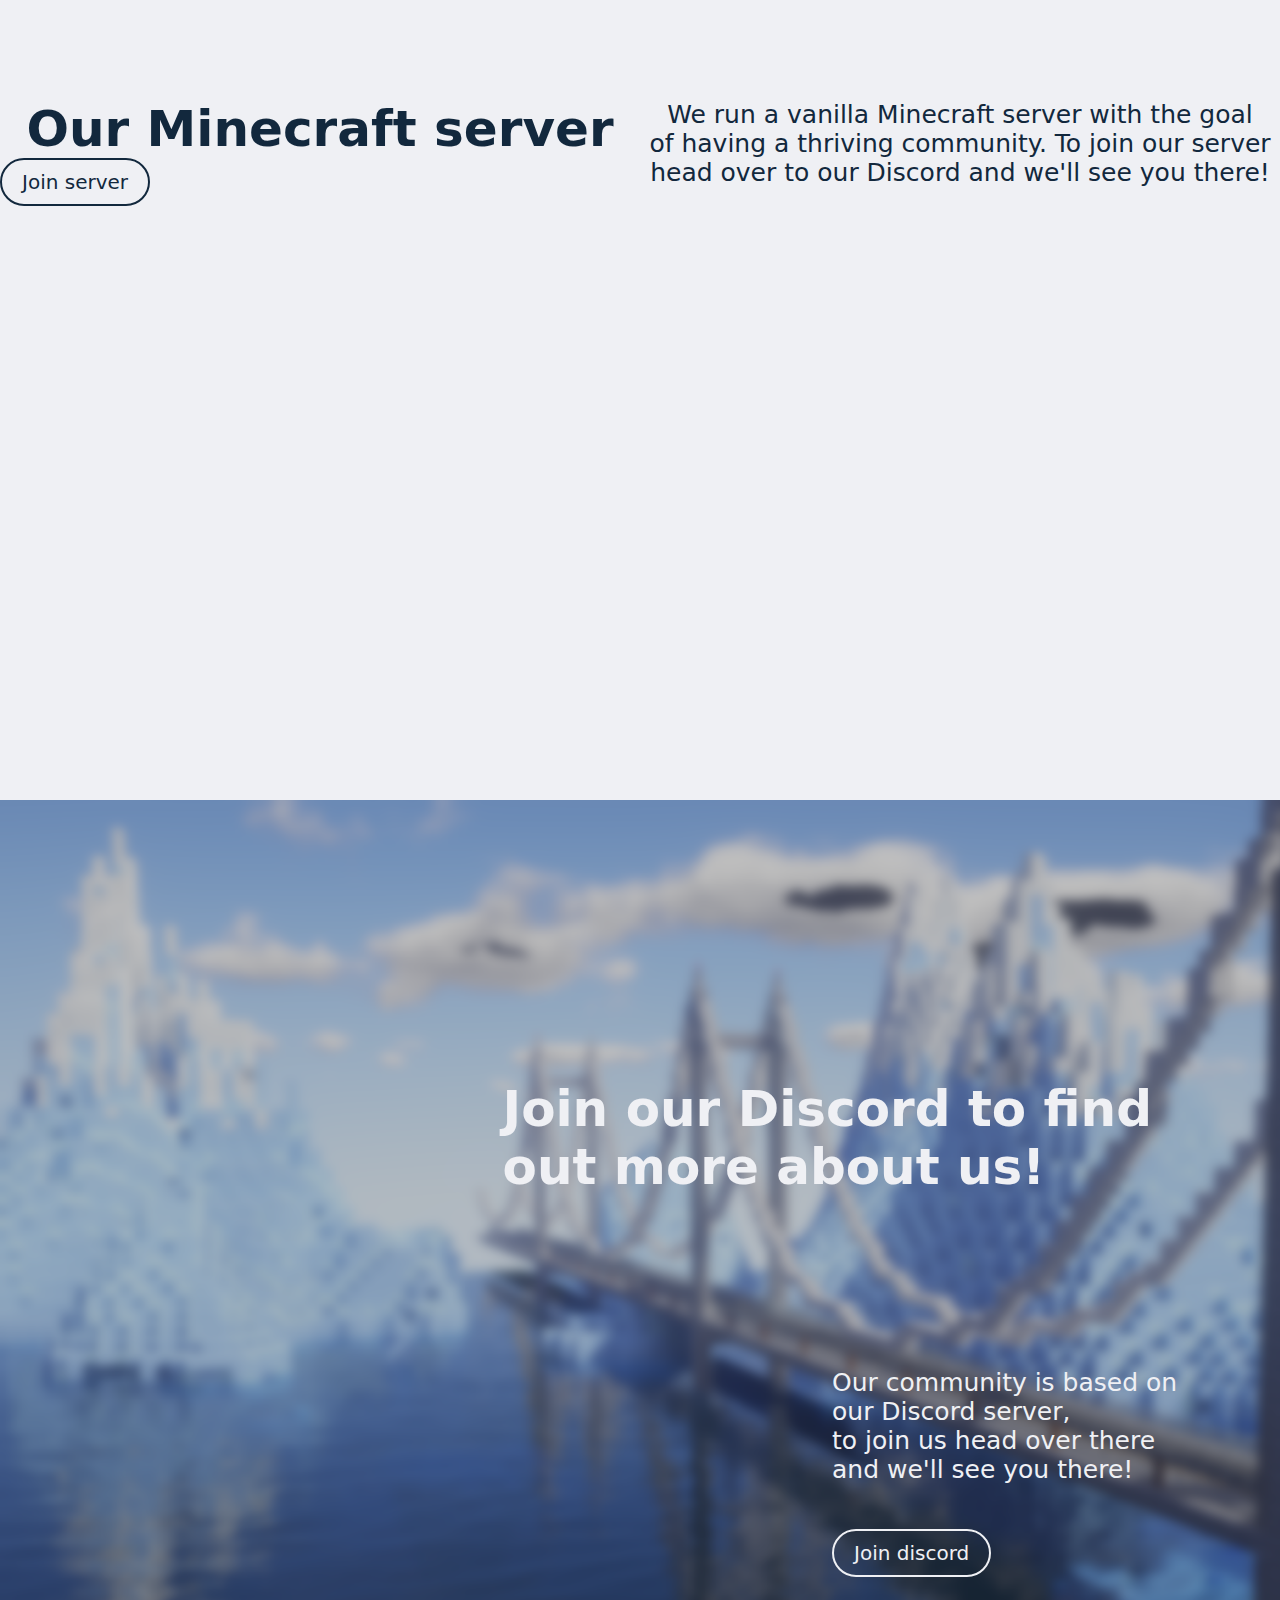
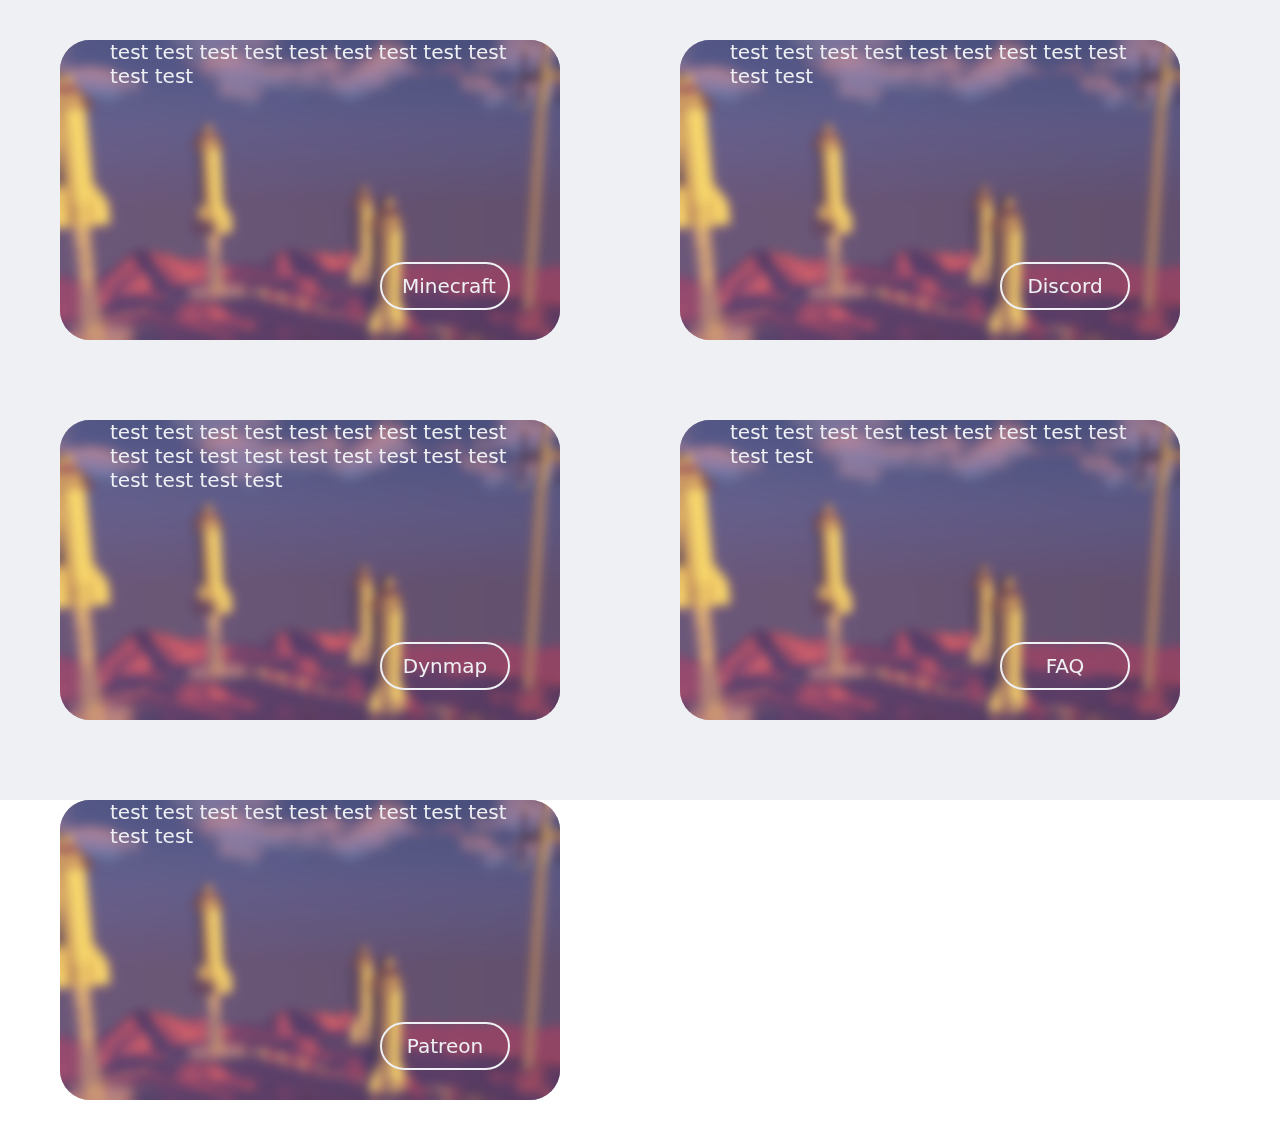
==== index.html @ 89c425b8 "discord widget" ====
<!DOCTYPE html>
<html lang="en">
    <head>
        <link rel="stylesheet" href="style.css">
        <meta charset="UTF-8">
        <meta http-equiv="X-UA-Compatible" content="IE=edge">
        <meta name="viewport" content="width=device-width, initial-scale=1.0">

        <script
        src="https://code.jquery.com/jquery-3.3.1.js"
        integrity="sha256-2Kok7MbOyxpgUVvAk/HJ2jigOSYS2auK4Pfzbm7uH60="
        crossorigin="anonymous">
        </script>
        <script> 
        $(function(){
        $("#header").load("header.html"); 
        $("#footer").load("footer.html");
        });
        </script> 
    </head>

    <body>

        <header id="header"></header>

        <div class="content-box1">
            <div class="content-box1-child">
                <div class="content-box1-title">
                    Our Minecraft server
                </div>
                <a class="green-join-button" href=""> Join server</a>
            </div>
            <div class="content-box1-child">
                <div class="content-box1-text">
                    We run a vanilla Minecraft server with the goal<br>of having a thriving community. To join our server<br>head over to our Discord and we'll see you there!
                </div>
            </div>

            <!-- Image slideshow -->
            <div class="container-slideshow">

            </div>

        </div>
        
        <div class="content-box2">
            <iframe src="https://discord.com/widget?id=439860439283662848&theme=dark" width="350" height="500" allowtransparency="true" frameborder="0" sandbox="allow-popups allow-popups-to-escape-sandbox allow-same-origin allow-scripts"></iframe>
            <div class="content-box2-title">
                Join our Discord to find<br>
                out more about us!
            </div>
            <div class="content-box2-text">
                Our community is based on our Discord server,<br>
                to join us head over there and we'll see you there!
            </div>
            <div class="content-box2-discord">   
                <a href="https://discord.gg/ufnBxBS"> Join discord</a> 
            </div>
        </div>

        <div class="content-box3">
            <div class="link-box">
                <div class="link-box-blur">
                    <p>
                        test test test test test test test test test test test
                    </p>
                    <a href="">Minecraft</a>
                </div>
            </div>
            <div class="link-box">
                <div class="link-box-blur">
                    <p>
                        test test test test test test test test test test test
                    </p>
                    <a href="">Discord</a>
                </div>
            </div>
            <div class="link-box">
                <div class="link-box-blur">
                    <p>
                        test test test test test test test test test test test test test test test test test test test test test test
                    </p>
                    <a href="">Dynmap</a>
                </div>
            </div>
            <div class="link-box">
                <div class="link-box-blur">
                    <p>
                        test test test test test test test test test test test
                    </p>
                    <a href="">FAQ</a>
                </div>
            </div>
            <div class="link-box">
                <div class="link-box-blur">
                    <p>
                        test test test test test test test test test test test
                    </p>
                    <a href="">Patreon</a>
                </div>
            </div>
        </div>

        <footer id="footer">
        </footer>
    </body>
</html>
---- style.css ----
*{
    padding: 0px;
    margin: 0px;
    box-sizing: border-box;
    text-overflow: clip;
}

body {
  background-image: url('images/header_background.png');
  background-position: static;
  background-attachment: fixed;
  background-size: cover;
  margin: 0;
  padding: 0;
  font-family: Segoe UI,Frutiger,Frutiger Linotype,Dejavu Sans,Helvetica Neue,Arial,sans-serif; 
}

.footer{
    width: 100%;
    height: 200px;
    background-color: rgb(18,40,61);
    position: relative;
    float: left;
    margin-bottom: 0px;
}

#borderLeft {
    border-left: 1px solid rgb(239,240,244);
    position: absolute;
    top: 20%;
    bottom: 20%;
    opacity: 50%;
}

.footer-left{
    width: calc(100% / 3);
    float: left;
    height: 100%;
    text-align: center;
}

.credits-1{
    font-size: 25px;
    font-weight: 200;
    line-height: 200px;
    color: rgb(13,126,132);
}

.credits-2{
    font-size: 25px;
    font-weight: 500;
    line-height: 200px;
    color: rgb(239,240,244);
}

.footer-center{
    width: calc(100% / 3);
    float: left;
    height: 80%;
    text-align: center;
    font-size: 40px;
    font-weight: 200;
    color: rgb(13,126,132);
    line-height: 200px;
}

.footer-right{
    width: calc(100% / 3);
    float: left;
    height: 100%;
}

.footer-right p{
    font-size: 30px;
    font-weight: 200;
    color: rgb(13,126,132);
    margin-top: 12%;
    padding-left: 7px;
    line-height: 10px;
    text-align: center;
}

.footer-right-logos-wrapper{
    width: 140px;
    position: relative;
    margin-left: auto;
    margin-right: auto;
    margin-top: 20px;
}

.footer-right a{
    color: rgb(239,240,244);
    font-size: 45px;
    padding: 0px 7px;
}

a:link{
    text-decoration: none;
}

.header-wrapper{
    width: 630px;
    position: fixed;
    left: 50%;
    transform: translate(-50%, 0);
    top: 300px;
    z-index: -1;
}

.header-content-left{
    float: left;
    padding-left: 0%;
    font-size: 98px;
    font-weight:900;
    color: rgb(239,240,244);
}

.vertical-line{
    width: 3px;
    background-color: rgb(239,240,244);
    float: right;
    height: 120px;
    margin-top: 10px;
    margin-left: 10px;
}

.header-content-center{
    float: left;
    margin-top: 24px;
    padding-left: 20px;
    font-size: 35px;
    font-weight:700;
    color: rgb(239,240,244);
}

.header-content-center-secondtext{
    font-size: 25px;
    font-weight:200;
    color: rgb(239,240,244);
}

.header-content-right{
    float: left;
    margin-left: 20px;
    font-size: 20px;
    font-weight:200;
    color: rgb(239,240,244);
    margin-top: 20px;
    border: 2px;
    border-style: solid;
    border-radius: 30px;
    padding-left: 20px;
    padding-right: 20px;
    padding-top: 10px;
    padding-bottom: 10px;
    margin-top: 45px;
    transition: background-color .2s;
}

.header-content-right:hover{
    background-color: rgb(239,240,244);
}

.header-content-right a{
    color: rgb(239,240,244);
}

.menu{
    width: 100%;
    background-color: rgb(255,174,134);
    height: 65px;
    margin-top: 700px;
}

.menu a{
    float: left;
    font-size: 27px;
    font-weight:200;
    color: rgb(239,240,244);
    text-align: center;
    width: calc(100% / 6);
    height: 100%;
    line-height: 65px;
    transition: background-color .2s;
}

.menu a:hover{
    color:rgb(18,40,61);
    background-color:  rgb(239,240,244);
}

.content-box1{
    width: 100%;
    background-color: rgb(239,240,244);
    height: 800px;
    position: static;
    z-index: 1;
}

.content-box1-child{
    float: left;
    width: 50%;
    padding-top: 100px;
}

.content-box1-title{
    font-size: 50px;
    font-weight:700;
    color: rgb(18,40,61);
    text-align: center;
}

.content-box1-text{
    font-size: 25px;
    font-weight:300;
    color: rgb(18,40,61);
    text-align: center;
}

.content-box2{
    width: 100%;
    height: 800px;
    background-image: url('images/content_background1.png');
    position: relative;
    background-size: cover;
}

.content-box2-title{
    font-size: 50px;
    font-weight:700;
    color: rgb(239,240,244);
    right: 10%;
    top: 10%;
    padding-top: 200px;
    float: left;
    position: absolute;
}

.content-box2-text{
    font-size: 25px;
    font-weight:400;
    color: rgb(239,240,244);
    margin-left: 65%;
    padding-right: 100px;
    padding-top: 50px;
}

.content-box2-discord{
    float: left;
    margin-left: 65%;
    font-size: 20px;
    font-weight:200;
    color: rgb(239,240,244);
    margin-top: 20px;
    border: 2px;
    border-style: solid;
    border-radius: 30px;
    padding-left: 20px;
    padding-right: 20px;
    padding-top: 10px;
    padding-bottom: 10px;
    margin-top: 45px;
    transition: background-color .2s;
}

.content-box2-discord:hover{
    background-color: rgb(239,240,244);
}

.content-box2-discord a{
    color: rgb(239,240,244);
}

.content-box3{
    width: 100%;
    background-color: rgb(239,240,244);
    height: 800px;
    position: relative;
    z-index: 1;
}

.content-box2-discord a{
    color: rgb(239,240,244);
}

.faq-title{
    color: rgb(13,126,132);
    width: 100%;
    height: auto;
    text-align: center;
    font-size: 35px;
    font-weight: 200;
    padding-top: 50px;
    padding-bottom: 50px;
}

.faq-content-box{
    width: 50%;
    float: left;
    background-color: rgb(239,240,244);
    height: 900px;
    position: static;
}

.faq{
    width: 50%;
    margin-left: auto;
    margin-right: auto;
    color: rgb(18,40,61);
    border-bottom: 2px solid rgb(18,40,61);
    cursor: pointer;
}

.question{
    display: flex;
    justify-content: space-between;
    align-items: center;
    margin-bottom: 35px;
    margin-top: 10px;
}

.question h3{
    font-size: 21px;
}

.answer{
    max-height: 0;
    overflow: hidden;
    transition: max-height 0.3s;
}
.answer p{
    padding-bottom: 10px;
    font-size: 20px;
    line-height: 1.6rem;
    font-weight: 300;
}

.faq.active .answer{
    max-height: 300px;
}

.faq-background{
    background-image: url('images/dragon_background.png');
    background-size: cover;
    position: static;
    width: 50%;
    float: left;
    height: 900px;
}

.download-content-box{
    width: calc(100% / 3);
    height: 800px;
    background-color: rgb(239,240,244);
    text-align: center;
    float: left;
    transition: background-color .2s;
}

.download-content-box:hover{
    background-color: white;
}

.download-content-box a{
    border: 2px solid rgb(13,126,132);
    color: rgb(13,126,132);
    margin: auto;
    position: relative;
    top: 30%;
    background-color: transparent;
    font-size: 20px;
    padding-top: 10px;
    padding-bottom: 10px;
    padding-left: 20px;
    padding-right: 20px;
    border-radius: 25px;
}

.download-content-box a:hover{
    color: rgb(18,40,61);
    border: 2px solid rgb(18,40,61);
}

.download-content-box p{
    text-align: center;
    top: 40%;
    margin: auto;
    position: relative;
    color: rgb(18,40,61);
    font-size: 20px;
    font-weight: 300;
    width: 50%;
}

.staff-background{
    width: 100%;
    background-color: rgb(239,240,244);
    height: 1300px;
    position: relative;
}

.staff-content-box{
    width: 100%;
    height: 80%;
    margin: 0 auto;
}

#staff-content-box{
    width: 100%;
    height: 80%;
    margin: 0 auto;
}

.staff-profile{
    width: 300px;
    height: 400px;
    background-color: white;
    margin: 55px 75px;
    margin: 55px 4.4%;
    opacity: 70%;
    float: left;
    transition: opacity 0.3s;
}

.staff-profile:hover{
    opacity: 100%;
}

.staff-profile h1{
    color: rgb(13,126,132);
    text-align: center;
    font-size: 28px;
    font-weight: 200;
}

.staff-profile p{
    color: rgb(18,40,61);
    font-size: 15px;
    font-weight: 200;
    text-align: center;
    margin-left: 25px;
    margin-right: 25px;
}

.staff-profile img{
    width: 150px;
    height: 150px;
    margin: auto;
    display: block;
    margin-top: 40px;
    border-radius: 50%;
}

.minecraft-content-left{
    width: 65%;
    height: 700px;
    background-color: rgb(239,240,244);
    position: relative;
    float: left;
    margin: 0px;
}

.minecraft-content-left h1{
    font-size: 90px;
    font-weight: 800;
    color: rgb(18,40,61);
    margin-left: 20px;
    margin-right: 30%;
    margin-top: 170px;
    line-height: 6rem;
    max-height: 100%;
}

.minecraft-content-left p{
    font-weight: 300;
    font-size: 30px;
    color: rgb(13,126,132);
    margin-left: 20px;
    margin-right: 30%;
}

.minecraft-content-right{
    width: 35%;
    height: 700px;
    background-color: white;
    position: relative;
    float: left;
}

.minecraft-content-right a{
    color: rgb(13,126,132);
    border: 2px solid rgb(13,126,132);
    text-align: center;
    font-size: 20px;
    font-weight: 300;
    padding: 10px 20px;
    border-radius: 25px;
    float: left;
    margin-left: 20px;
    margin-top: 60px;
    cursor: pointer;
}

.minecraft-content-right-buttom-wrapper{
    width: 60%;
    position: absolute;
    left: 50%;
    transform: translate(-50%, 0);
}

.minecraft-content-right a:hover{
    color: rgb(18,40,61);
    border: 2px solid rgb(18,40,61);
}

.minecraft-content-right p{
    width: 60%;
    margin: 0px auto;
    margin-top: 100px;
    color: rgb(18,40,61);
    font-size: 20px;
    line-height: 1.6rem;
    font-weight: 300;
    padding-bottom: 20px;
    border-bottom: 2px solid rgb(18,40,61);
}

.minecraft-content-bottom{
    width: 100%;
    height: 550px;
    background-image: url('images/mountain2_background.png');
    background-size: cover;
    float: left;
    position: relative;
}

.minecraft-content-bottom p{
    color: rgb(239,240,244);
    font-weight: 800;
    font-size: 60px;
}

.container-slideshow{
    width: 100%;
    height: 76%;
    background: transparent;
    float: left;
}

.patreon-content-box{
    width: 100%;
    height: 450px;
    background-color: rgb(239,240,244);
    float: left;
}

.patreon-content-box-child{
    width: 50%;
    height: 100%;
    float: left;
}

.patreon-content-box h1{
    font-size: 80px;
    margin-top: 13%;
    margin-left: 5%;
}

.patreon-content-box p{
    font-size: 27px;
    font-weight: 200;
    color: rgb(18,40,61);
    width: 50%;
    margin: auto;
    margin-top: 5%;
}

.patreon1{
    color: rgb(18,40,61);
    font-weight: 200;
}

.patreon2{
    color: rgb(13,126,132);
    font-weight: 700;
}

.patreon-image{
    background-size: cover;
    width: 100%;
    height: 700px;
    float: left;
    background-image: url('images/mountain_background.png');
    position: relative;
}

.patreon-content-box a{
    border: 2px solid rgb(13,126,132);
    color: rgb(13,126,132);
    background-color: transparent;
    font-size: 20px;
    padding-top: 10px;
    padding-bottom: 10px;
    padding-left: 20px;
    padding-right: 20px;
    border-radius: 25px;
    float: left;
    margin-left: 45%;
}

.patreon-content-box a:hover{
    color: rgb(18,40,61);
    border: 2px solid rgb(18,40,61);
}

#patrons{
    width: 100%;
    height: 100%;
    position: relative;
}

.patron-profile{
    background-color: rgb(239,240,244, 0.8);
    width: 150px;
    height: 180px;
    margin: 50px 50px;
    border-radius: 20%;
    float: left;
    transition: background-color 0.2s;
}

.patron-profile:hover{
    background-color: rgb(239,240,244);
}

.patron-profile h1{
    font-size: 20px;
    text-align: center;
    color: rgb(13,126,132);
    font-weight: 700;
}

.patron-profile p{
    font-size: 15px;
    text-align: center;
    color: rgb(18,40,61);
    font-weight: 400;
}

.patron-profile img{
    width: 50px;
    height: 50px;
    margin: auto;
    display: block;
    border-radius: 50%;
    margin-top: 15%;
}

.green-join-button{
    border: 2px solid rgb(18,40,61);
    color: rgb(18,40,61);
    background-color: transparent;
    font-size: 20px;
    padding-top: 10px;
    padding-bottom: 10px;
    padding-left: 20px;
    padding-right: 20px;
    border-radius: 25px;
    float: left;
}


.dynmap-container{
    position: fixed;
    width: 100%;
    height: 100%;
    z-index: 2;
    display: none;
}

.dynmap-background{
    background: rgb(0,0,0, 0.7);
    width: 100%;
    height: 100%;
    position: absolute;
}

.dynmap{
    position: relative;
    width: 60%;
    height: 80%;
    margin-top: 6%;
    left: 50%;
    transform: translate(-50%, 0);
    animation-name: animatetop;
    animation-duration: 0.35s
}

.dynmap iframe{
    z-index: 4;
    position: relative;
}

.dynmap-close{
    color: #aaa;
    float: right;
    font-size: 50px;
    font-weight: bold;
    margin-right: 17%;
    margin-top: 2%;
}

.dynmap-close:hover,
.dynmap-close:focus {
  color: black;
  text-decoration: none;
  cursor: pointer;
}

.link-box{
    width: 500px;
    height: 300px;
    background: white;
    margin: 40px 60px;
    float: left;
    position: relative;
    border-radius: 30px;
    opacity: 95%;
    transition: opacity 0.3s;
    transition: filter 0.3;
    background-image: url(images/mars_background.png);
    background-size: cover;
}

.link-box-blur{
    width: 100%;
    height: 100%;
    border-radius: 30px;
    backdrop-filter: blur(5px);
    transition: backdrop-filter 0.3s;
}

.link-box-blur:hover{
    backdrop-filter: blur(0px);
}

.link-box:hover{
    opacity: 100%;
    filter: blur(0px);
}

.link-box a{
    border: 2px solid rgb(239,240,244);
    color: rgb(239,240,244);
    background-color: transparent;
    font-size: 20px;
    padding-top: 10px;
    padding-bottom: 10px;
    padding-left: 20px;
    padding-right: 20px;
    border-radius: 25px;
    bottom: 10%;
    right: 10%;
    position: absolute;
    width: 130px;
    text-align: center;
    transition: background-color 0.3s;
}

.link-box a:hover{
    background-color: rgb(239,240,244);
}

.link-box p{
    color: rgb(239,240,244);
    font-size: 20px;
    font-weight: 200;
    position: absolute;
    left: 10%;
    right: 10%;
}

@keyframes animatetop {
    from {top: -300px; opacity: 1;}
    to {top: 0; opacity: 1;}
  }
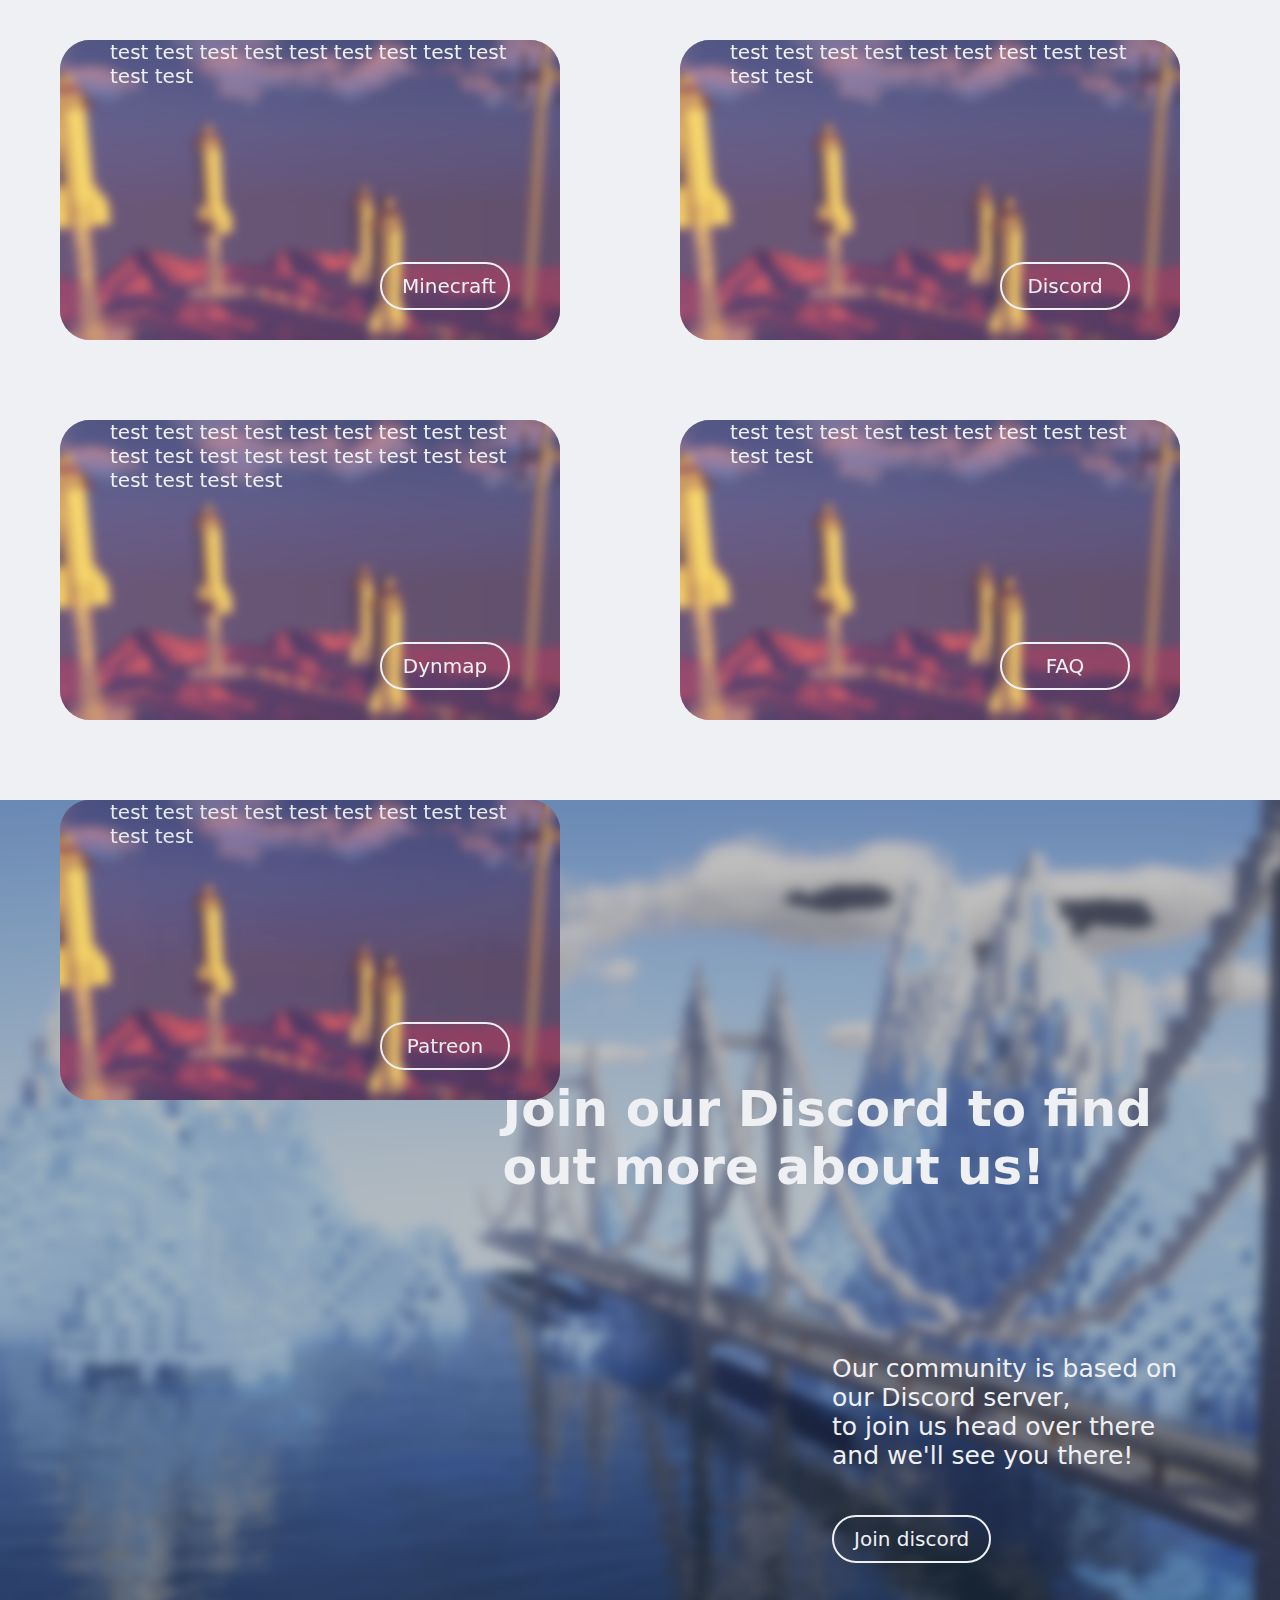
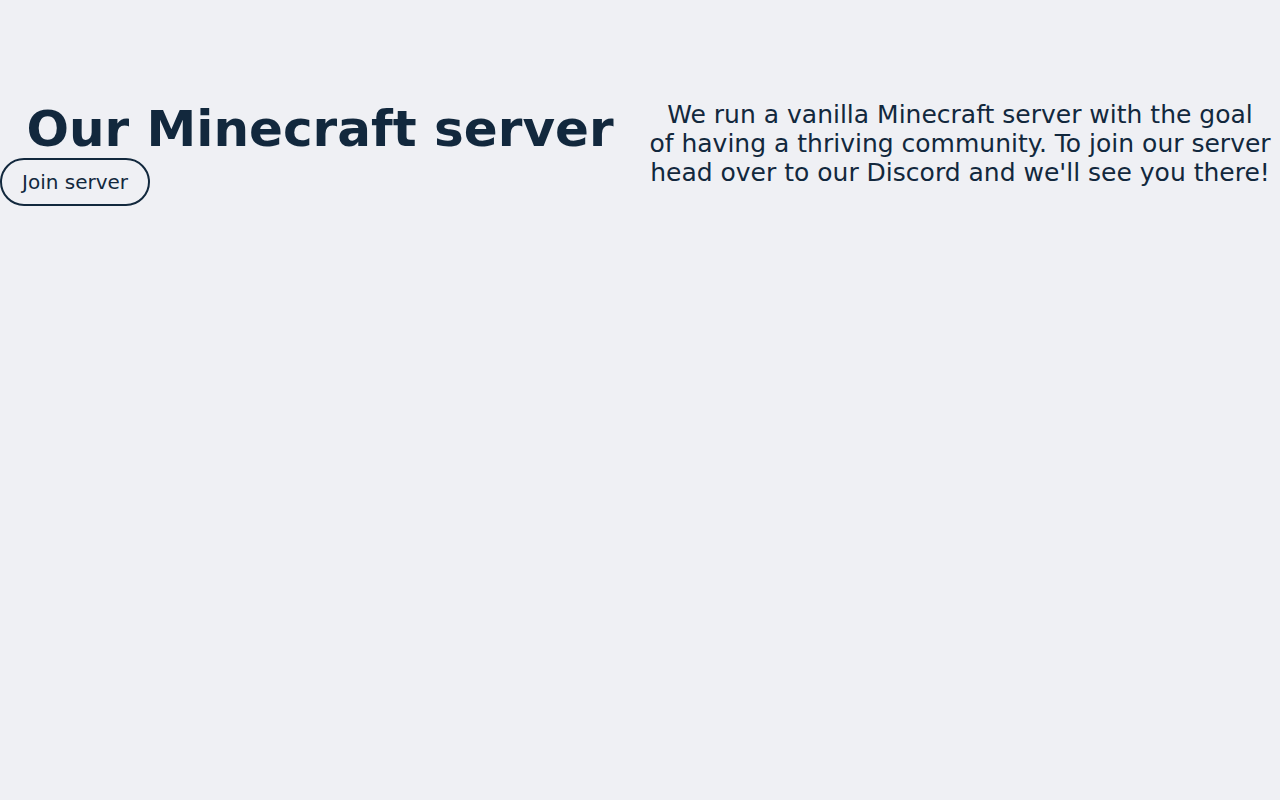
==== commit 09861720: "autoscroll" ====
--- a/index.html
+++ b/index.html
@@ -22,42 +22,6 @@
     <body>
 
         <header id="header"></header>
-
-        <div class="content-box1">
-            <div class="content-box1-child">
-                <div class="content-box1-title">
-                    Our Minecraft server
-                </div>
-                <a class="green-join-button" href=""> Join server</a>
-            </div>
-            <div class="content-box1-child">
-                <div class="content-box1-text">
-                    We run a vanilla Minecraft server with the goal<br>of having a thriving community. To join our server<br>head over to our Discord and we'll see you there!
-                </div>
-            </div>
-
-            <!-- Image slideshow -->
-            <div class="container-slideshow">
-
-            </div>
-
-        </div>
-        
-        <div class="content-box2">
-            <iframe src="https://discord.com/widget?id=439860439283662848&theme=dark" width="350" height="500" allowtransparency="true" frameborder="0" sandbox="allow-popups allow-popups-to-escape-sandbox allow-same-origin allow-scripts"></iframe>
-            <div class="content-box2-title">
-                Join our Discord to find<br>
-                out more about us!
-            </div>
-            <div class="content-box2-text">
-                Our community is based on our Discord server,<br>
-                to join us head over there and we'll see you there!
-            </div>
-            <div class="content-box2-discord">   
-                <a href="https://discord.gg/ufnBxBS"> Join discord</a> 
-            </div>
-        </div>
-
         <div class="content-box3">
             <div class="link-box">
                 <div class="link-box-blur">
@@ -100,8 +64,40 @@
                 </div>
             </div>
         </div>
+        
+        
+        <div class="content-box2">
+            <iframe src="https://discord.com/widget?id=439860439283662848&theme=dark" width="350" height="500" allowtransparency="true" frameborder="0" sandbox="allow-popups allow-popups-to-escape-sandbox allow-same-origin allow-scripts"></iframe>
+            <div class="content-box2-title">
+                Join our Discord to find<br>
+                out more about us!
+            </div>
+            <div class="content-box2-text">
+                Our community is based on our Discord server,<br>
+                to join us head over there and we'll see you there!
+            </div>
+            <div class="content-box2-discord">   
+                <a href="https://discord.gg/ufnBxBS"> Join discord</a> 
+            </div>
+        </div>
+        <div class="content-box1">
+            <div class="content-box1-child">
+                <div class="content-box1-title">
+                    Our Minecraft server
+                </div>
+                <a class="green-join-button" href=""> Join server</a>
+            </div>
+            <div class="content-box1-child">
+                <div class="content-box1-text">
+                    We run a vanilla Minecraft server with the goal<br>of having a thriving community. To join our server<br>head over to our Discord and we'll see you there!
+                </div>
+            </div>
+
+        </div>
+        
 
         <footer id="footer">
         </footer>
     </body>
+    <script src="autoscroll.js"></script>
 </html>--- a/style.css
+++ b/style.css
@@ -3,6 +3,13 @@
     margin: 0px;
     box-sizing: border-box;
     text-overflow: clip;
+}
+
+:root {
+    --first: rgb(18,40,61);
+    --second: rgb(239,240,244);
+    --third: rgb(13,126,132);
+    --fourth: rgb(255,174,134);
 }
 
 body {
@@ -18,14 +25,14 @@
 .footer{
     width: 100%;
     height: 200px;
-    background-color: rgb(18,40,61);
+    background-color: var(--first);
     position: relative;
     float: left;
     margin-bottom: 0px;
 }
 
 #borderLeft {
-    border-left: 1px solid rgb(239,240,244);
+    border-left: 1px solid var(--second);
     position: absolute;
     top: 20%;
     bottom: 20%;
@@ -43,14 +50,14 @@
     font-size: 25px;
     font-weight: 200;
     line-height: 200px;
-    color: rgb(13,126,132);
+    color: var(--third);
 }
 
 .credits-2{
     font-size: 25px;
     font-weight: 500;
     line-height: 200px;
-    color: rgb(239,240,244);
+    color: var(--second);
 }
 
 .footer-center{
@@ -60,7 +67,7 @@
     text-align: center;
     font-size: 40px;
     font-weight: 200;
-    color: rgb(13,126,132);
+    color: var(--third);
     line-height: 200px;
 }
 
@@ -73,7 +80,7 @@
 .footer-right p{
     font-size: 30px;
     font-weight: 200;
-    color: rgb(13,126,132);
+    color: var(--third);
     margin-top: 12%;
     padding-left: 7px;
     line-height: 10px;
@@ -89,7 +96,7 @@
 }
 
 .footer-right a{
-    color: rgb(239,240,244);
+    color: var(--second);
     font-size: 45px;
     padding: 0px 7px;
 }
@@ -112,12 +119,12 @@
     padding-left: 0%;
     font-size: 98px;
     font-weight:900;
-    color: rgb(239,240,244);
+    color: var(--second);
 }
 
 .vertical-line{
     width: 3px;
-    background-color: rgb(239,240,244);
+    background-color: var(--second);
     float: right;
     height: 120px;
     margin-top: 10px;
@@ -130,13 +137,13 @@
     padding-left: 20px;
     font-size: 35px;
     font-weight:700;
-    color: rgb(239,240,244);
+    color: var(--second);
 }
 
 .header-content-center-secondtext{
     font-size: 25px;
     font-weight:200;
-    color: rgb(239,240,244);
+    color: var(--second);
 }
 
 .header-content-right{
@@ -144,7 +151,7 @@
     margin-left: 20px;
     font-size: 20px;
     font-weight:200;
-    color: rgb(239,240,244);
+    color: var(--second);
     margin-top: 20px;
     border: 2px;
     border-style: solid;
@@ -158,16 +165,16 @@
 }
 
 .header-content-right:hover{
-    background-color: rgb(239,240,244);
+    background-color: var(--second);
 }
 
 .header-content-right a{
-    color: rgb(239,240,244);
+    color: var(--second);
 }
 
 .menu{
     width: 100%;
-    background-color: rgb(255,174,134);
+    background-color: var(--fourth);
     height: 65px;
     margin-top: 700px;
 }
@@ -176,7 +183,7 @@
     float: left;
     font-size: 27px;
     font-weight:200;
-    color: rgb(239,240,244);
+    color: var(--second);
     text-align: center;
     width: calc(100% / 6);
     height: 100%;
@@ -185,13 +192,13 @@
 }
 
 .menu a:hover{
-    color:rgb(18,40,61);
-    background-color:  rgb(239,240,244);
+    color: var(--first);
+    background-color:  var(--second);
 }
 
 .content-box1{
     width: 100%;
-    background-color: rgb(239,240,244);
+    background-color: var(--second);
     height: 800px;
     position: static;
     z-index: 1;
@@ -206,14 +213,14 @@
 .content-box1-title{
     font-size: 50px;
     font-weight:700;
-    color: rgb(18,40,61);
+    color: var(--first);
     text-align: center;
 }
 
 .content-box1-text{
     font-size: 25px;
     font-weight:300;
-    color: rgb(18,40,61);
+    color: var(--first);
     text-align: center;
 }
 
@@ -228,7 +235,7 @@
 .content-box2-title{
     font-size: 50px;
     font-weight:700;
-    color: rgb(239,240,244);
+    color: var(--second);
     right: 10%;
     top: 10%;
     padding-top: 200px;
@@ -239,7 +246,7 @@
 .content-box2-text{
     font-size: 25px;
     font-weight:400;
-    color: rgb(239,240,244);
+    color: var(--second);
     margin-left: 65%;
     padding-right: 100px;
     padding-top: 50px;
@@ -250,7 +257,7 @@
     margin-left: 65%;
     font-size: 20px;
     font-weight:200;
-    color: rgb(239,240,244);
+    color: var(--second);
     margin-top: 20px;
     border: 2px;
     border-style: solid;
@@ -264,27 +271,27 @@
 }
 
 .content-box2-discord:hover{
-    background-color: rgb(239,240,244);
+    background-color: var(--second);
 }
 
 .content-box2-discord a{
-    color: rgb(239,240,244);
+    color: var(--second);
 }
 
 .content-box3{
     width: 100%;
-    background-color: rgb(239,240,244);
+    background-color: var(--second);
     height: 800px;
     position: relative;
     z-index: 1;
 }
 
 .content-box2-discord a{
-    color: rgb(239,240,244);
+    color: var(--second);
 }
 
 .faq-title{
-    color: rgb(13,126,132);
+    color: var(--third);
     width: 100%;
     height: auto;
     text-align: center;
@@ -297,7 +304,7 @@
 .faq-content-box{
     width: 50%;
     float: left;
-    background-color: rgb(239,240,244);
+    background-color: var(--second);
     height: 900px;
     position: static;
 }
@@ -306,8 +313,8 @@
     width: 50%;
     margin-left: auto;
     margin-right: auto;
-    color: rgb(18,40,61);
-    border-bottom: 2px solid rgb(18,40,61);
+    color: var(--first);
+    border-bottom: 2px solid var(--first);
     cursor: pointer;
 }
 
@@ -351,7 +358,7 @@
 .download-content-box{
     width: calc(100% / 3);
     height: 800px;
-    background-color: rgb(239,240,244);
+    background-color: var(--second);
     text-align: center;
     float: left;
     transition: background-color .2s;
@@ -362,8 +369,8 @@
 }
 
 .download-content-box a{
-    border: 2px solid rgb(13,126,132);
-    color: rgb(13,126,132);
+    border: 2px solid var(--third);
+    color: var(--third);
     margin: auto;
     position: relative;
     top: 30%;
@@ -377,8 +384,8 @@
 }
 
 .download-content-box a:hover{
-    color: rgb(18,40,61);
-    border: 2px solid rgb(18,40,61);
+    color: var(--first);
+    border: 2px solid var(--first);
 }
 
 .download-content-box p{
@@ -386,7 +393,7 @@
     top: 40%;
     margin: auto;
     position: relative;
-    color: rgb(18,40,61);
+    color: var(--first);
     font-size: 20px;
     font-weight: 300;
     width: 50%;
@@ -394,7 +401,7 @@
 
 .staff-background{
     width: 100%;
-    background-color: rgb(239,240,244);
+    background-color: var(--second);
     height: 1300px;
     position: relative;
 }
@@ -427,14 +434,14 @@
 }
 
 .staff-profile h1{
-    color: rgb(13,126,132);
+    color: var(--third);
     text-align: center;
     font-size: 28px;
     font-weight: 200;
 }
 
 .staff-profile p{
-    color: rgb(18,40,61);
+    color: var(--first);
     font-size: 15px;
     font-weight: 200;
     text-align: center;
@@ -454,7 +461,7 @@
 .minecraft-content-left{
     width: 65%;
     height: 700px;
-    background-color: rgb(239,240,244);
+    background-color: var(--second);
     position: relative;
     float: left;
     margin: 0px;
@@ -463,7 +470,7 @@
 .minecraft-content-left h1{
     font-size: 90px;
     font-weight: 800;
-    color: rgb(18,40,61);
+    color: var(--first);
     margin-left: 20px;
     margin-right: 30%;
     margin-top: 170px;
@@ -474,7 +481,7 @@
 .minecraft-content-left p{
     font-weight: 300;
     font-size: 30px;
-    color: rgb(13,126,132);
+    color: var(--third);
     margin-left: 20px;
     margin-right: 30%;
 }
@@ -488,8 +495,8 @@
 }
 
 .minecraft-content-right a{
-    color: rgb(13,126,132);
-    border: 2px solid rgb(13,126,132);
+    color: var(--third);
+    border: 2px solid var(--third);
     text-align: center;
     font-size: 20px;
     font-weight: 300;
@@ -509,20 +516,20 @@
 }
 
 .minecraft-content-right a:hover{
-    color: rgb(18,40,61);
-    border: 2px solid rgb(18,40,61);
+    color: var(--first);
+    border: 2px solid var(--first);
 }
 
 .minecraft-content-right p{
     width: 60%;
     margin: 0px auto;
     margin-top: 100px;
-    color: rgb(18,40,61);
+    color: var(--first);
     font-size: 20px;
     line-height: 1.6rem;
     font-weight: 300;
     padding-bottom: 20px;
-    border-bottom: 2px solid rgb(18,40,61);
+    border-bottom: 2px solid var(--first);
 }
 
 .minecraft-content-bottom{
@@ -535,7 +542,7 @@
 }
 
 .minecraft-content-bottom p{
-    color: rgb(239,240,244);
+    color: var(--second);
     font-weight: 800;
     font-size: 60px;
 }
@@ -550,7 +557,7 @@
 .patreon-content-box{
     width: 100%;
     height: 450px;
-    background-color: rgb(239,240,244);
+    background-color: var(--second);
     float: left;
 }
 
@@ -569,19 +576,19 @@
 .patreon-content-box p{
     font-size: 27px;
     font-weight: 200;
-    color: rgb(18,40,61);
+    color: var(--first);
     width: 50%;
     margin: auto;
     margin-top: 5%;
 }
 
 .patreon1{
-    color: rgb(18,40,61);
+    color: var(--first);
     font-weight: 200;
 }
 
 .patreon2{
-    color: rgb(13,126,132);
+    color: var(--third);
     font-weight: 700;
 }
 
@@ -595,8 +602,8 @@
 }
 
 .patreon-content-box a{
-    border: 2px solid rgb(13,126,132);
-    color: rgb(13,126,132);
+    border: 2px solid var(--third);
+    color: var(--third);
     background-color: transparent;
     font-size: 20px;
     padding-top: 10px;
@@ -609,8 +616,8 @@
 }
 
 .patreon-content-box a:hover{
-    color: rgb(18,40,61);
-    border: 2px solid rgb(18,40,61);
+    color: var(--first);
+    border: 2px solid var(--first);
 }
 
 #patrons{
@@ -620,7 +627,7 @@
 }
 
 .patron-profile{
-    background-color: rgb(239,240,244, 0.8);
+    background-color: var(--second);
     width: 150px;
     height: 180px;
     margin: 50px 50px;
@@ -630,20 +637,20 @@
 }
 
 .patron-profile:hover{
-    background-color: rgb(239,240,244);
+    background-color: var(--second);
 }
 
 .patron-profile h1{
     font-size: 20px;
     text-align: center;
-    color: rgb(13,126,132);
+    color: var(--third);
     font-weight: 700;
 }
 
 .patron-profile p{
     font-size: 15px;
     text-align: center;
-    color: rgb(18,40,61);
+    color: var(--first);
     font-weight: 400;
 }
 
@@ -657,8 +664,8 @@
 }
 
 .green-join-button{
-    border: 2px solid rgb(18,40,61);
-    color: rgb(18,40,61);
+    border: 2px solid var(--first);
+    color: var(--first);
     background-color: transparent;
     font-size: 20px;
     padding-top: 10px;
@@ -750,8 +757,8 @@
 }
 
 .link-box a{
-    border: 2px solid rgb(239,240,244);
-    color: rgb(239,240,244);
+    border: 2px solid var(--second);
+    color: var(--second);
     background-color: transparent;
     font-size: 20px;
     padding-top: 10px;
@@ -768,11 +775,11 @@
 }
 
 .link-box a:hover{
-    background-color: rgb(239,240,244);
+    background-color: var(--second);
 }
 
 .link-box p{
-    color: rgb(239,240,244);
+    color: var(--second);
     font-size: 20px;
     font-weight: 200;
     position: absolute;
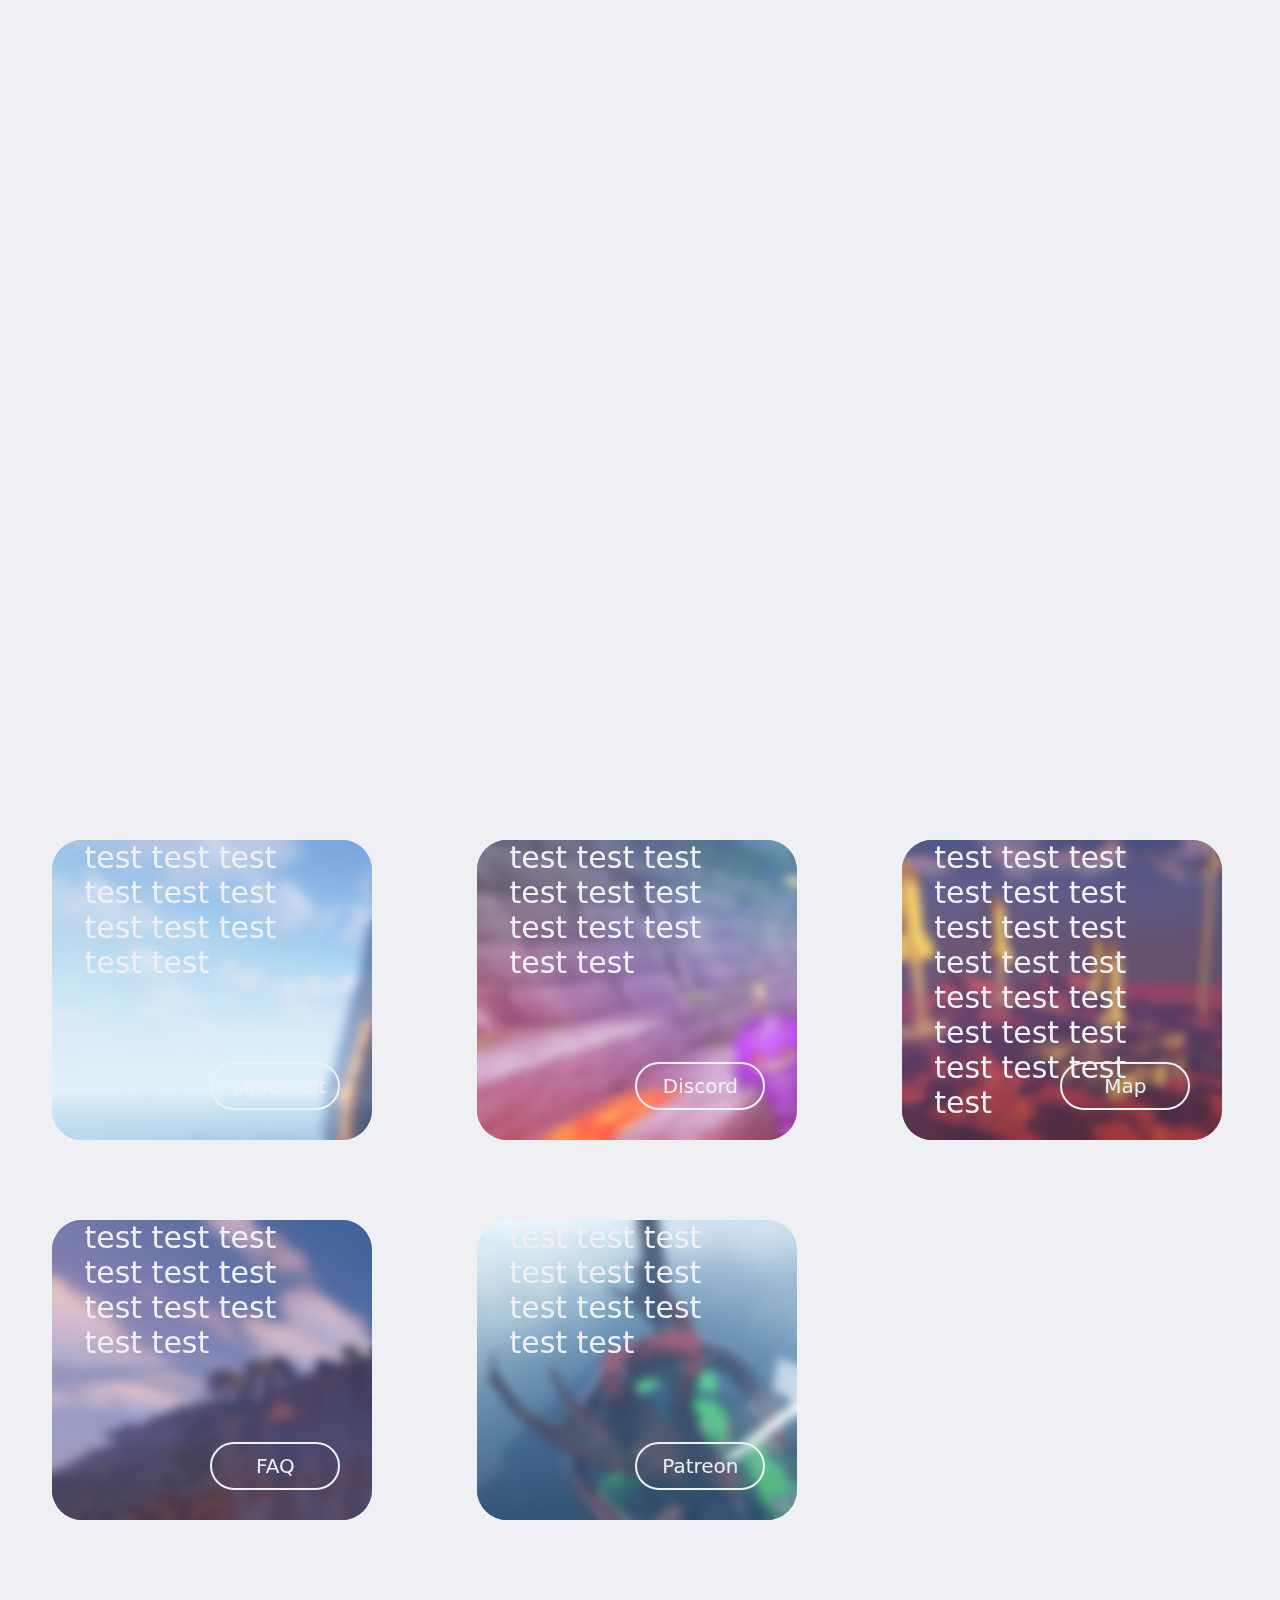
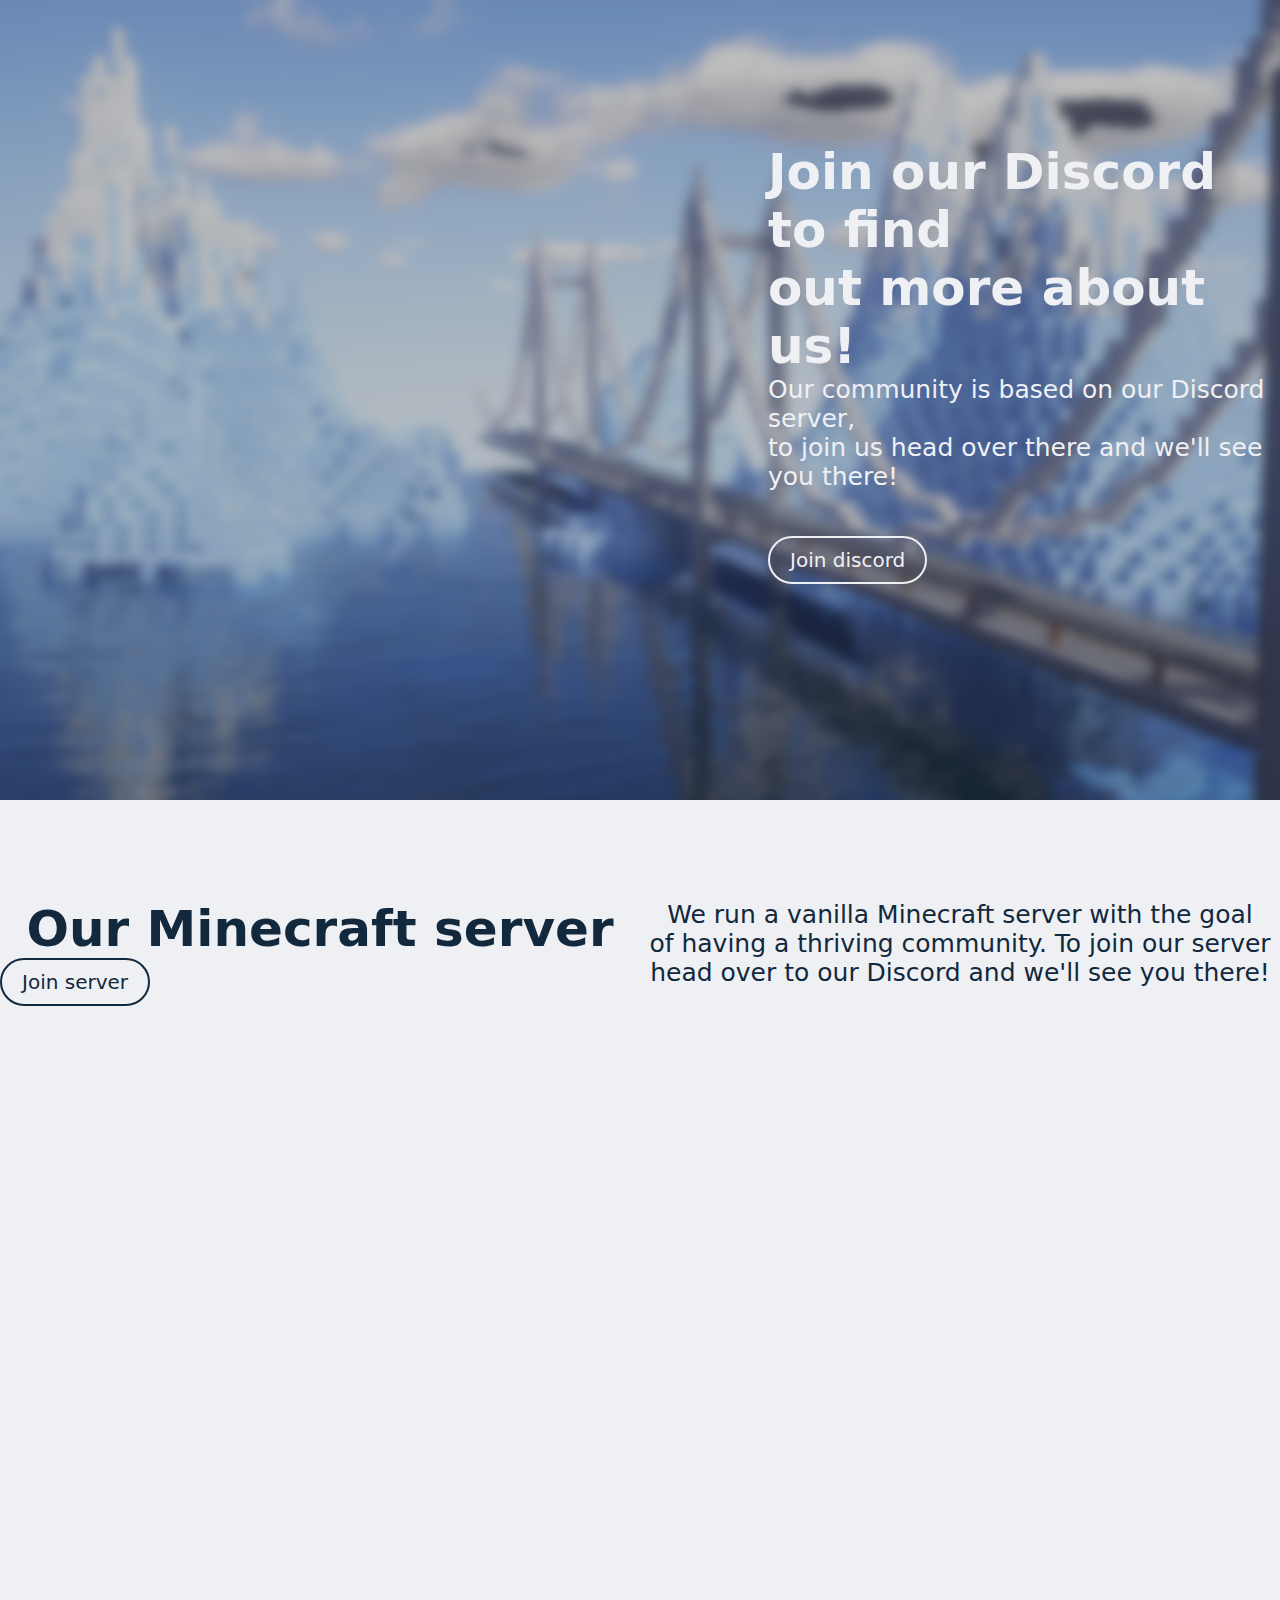
==== commit 08e00ee4: "new navbar, somehow messed up modals" ====
--- a/index.html
+++ b/index.html
@@ -23,44 +23,47 @@
 
         <header id="header"></header>
         <div class="content-box3">
-            <div class="link-box">
+        </div>
+
+        <div class="content-box3">
+            <div class="link-box" style="background-image: url(images/mountain_background.png);">
                 <div class="link-box-blur">
                     <p>
                         test test test test test test test test test test test
                     </p>
-                    <a href="">Minecraft</a>
+                    <a href="minecraft.html">Minecraft</a>
                 </div>
             </div>
-            <div class="link-box">
+            <div class="link-box" style="background-image: url(images/players_background.png);">
                 <div class="link-box-blur">
                     <p>
                         test test test test test test test test test test test
                     </p>
-                    <a href="">Discord</a>
+                    <a href="https://discord.gg/ufnBxBS">Discord</a>
                 </div>
             </div>
-            <div class="link-box">
+            <div class="link-box" style="background-image: url(images/mars_background.png);">
                 <div class="link-box-blur">
                     <p>
                         test test test test test test test test test test test test test test test test test test test test test test
                     </p>
-                    <a href="">Dynmap</a>
+                    <a href="">Map</a>
                 </div>
             </div>
-            <div class="link-box">
+            <div class="link-box" style="background-image: url(images/mountain2_background.png);">
                 <div class="link-box-blur">
                     <p>
                         test test test test test test test test test test test
                     </p>
-                    <a href="">FAQ</a>
+                    <a href="faq.html">FAQ</a>
                 </div>
             </div>
-            <div class="link-box">
+            <div class="link-box" style="background-image: url(images/dragon_background.png);">
                 <div class="link-box-blur">
                     <p>
                         test test test test test test test test test test test
                     </p>
-                    <a href="">Patreon</a>
+                    <a href="patreon.html">Patreon</a>
                 </div>
             </div>
         </div>
@@ -68,16 +71,19 @@
         
         <div class="content-box2">
             <iframe src="https://discord.com/widget?id=439860439283662848&theme=dark" width="350" height="500" allowtransparency="true" frameborder="0" sandbox="allow-popups allow-popups-to-escape-sandbox allow-same-origin allow-scripts"></iframe>
-            <div class="content-box2-title">
-                Join our Discord to find<br>
-                out more about us!
-            </div>
-            <div class="content-box2-text">
-                Our community is based on our Discord server,<br>
-                to join us head over there and we'll see you there!
-            </div>
-            <div class="content-box2-discord">   
-                <a href="https://discord.gg/ufnBxBS"> Join discord</a> 
+            
+            <div class="content-box2-text-wrapper">
+                <div class="content-box2-title">
+                    Join our Discord to find<br>
+                    out more about us!
+                </div>
+                <div class="content-box2-text">
+                    Our community is based on our Discord server,<br>
+                    to join us head over there and we'll see you there!
+                </div>
+                <div class="content-box2-discord">   
+                    <a href="https://discord.gg/ufnBxBS"> Join discord</a> 
+                </div>
             </div>
         </div>
         <div class="content-box1">
--- a/style.css
+++ b/style.css
@@ -204,6 +204,70 @@
     z-index: 1;
 }
 
+.menu2{
+    width: 100%;
+    background-color: var(--fourth);
+    background-color: #FF7E42;
+    background-color: rgb(255, 126, 66, 0.99);
+    height: 85px;
+    margin-top: 700px;
+}
+
+.menu2-items-container{
+    width: 43%;
+    height: 100%;
+    margin: 0 auto;
+}
+
+.menu2-items-container a{
+    float: left;
+    font-size: 20px;
+    font-weight:400;
+    color: var(--second);
+    text-align: center;
+    width: calc(100% / 7);
+    height: 100%;
+    line-height: 85px;
+}
+
+.menu2-items-container a:hover{
+    backdrop-filter: brightness(95%);
+}
+
+.menu2-play{
+    float: left;
+    font-size: 20px;
+    font-weight:400;
+    color: var(--second);
+    background-color: #5CDB94;
+    text-align: center;
+    width: calc(100% / 7);
+    height: 100%;
+    line-height: 85px;
+}
+
+/* Play button modal*/
+.play-modal{
+    position: fixed;
+    width: 100%;
+    height: 100%;
+    z-index: 2;
+    display: none;
+    background: rgb(0,0,0, 0.7);
+    top: 0;
+}
+
+.play-modal-container{
+    background: rgb(239,240,244);
+    width: 50%;
+    height: 50%;
+    position: absolute;
+    left: 50%;
+    left:50%; 
+    top:50%; 
+    transform: translate(-50%, -50%)
+}
+
 .content-box1-child{
     float: left;
     width: 50%;
@@ -232,29 +296,28 @@
     background-size: cover;
 }
 
+.content-box2-text-wrapper{
+    width: 40%;
+    position: relative;
+    float: right;
+    height: 100%;
+}
+
 .content-box2-title{
+    margin-top: 28%;
     font-size: 50px;
     font-weight:700;
     color: var(--second);
-    right: 10%;
-    top: 10%;
-    padding-top: 200px;
-    float: left;
-    position: absolute;
 }
 
 .content-box2-text{
     font-size: 25px;
     font-weight:400;
     color: var(--second);
-    margin-left: 65%;
-    padding-right: 100px;
-    padding-top: 50px;
 }
 
 .content-box2-discord{
     float: left;
-    margin-left: 65%;
     font-size: 20px;
     font-weight:200;
     color: var(--second);
@@ -290,6 +353,13 @@
     color: var(--second);
 }
 
+.content-box2 iframe{
+    margin-left: 10%;
+    height: 80%;
+    margin-top: 80px;
+
+}
+
 .faq-title{
     color: var(--third);
     width: 100%;
@@ -362,6 +432,7 @@
     text-align: center;
     float: left;
     transition: background-color .2s;
+    position: relative;
 }
 
 .download-content-box:hover{
@@ -371,8 +442,8 @@
 .download-content-box a{
     border: 2px solid var(--third);
     color: var(--third);
+    position: relative;
     margin: auto;
-    position: relative;
     top: 30%;
     background-color: transparent;
     font-size: 20px;
@@ -381,11 +452,14 @@
     padding-left: 20px;
     padding-right: 20px;
     border-radius: 25px;
+    transition: padding 0.3s;
 }
 
 .download-content-box a:hover{
     color: var(--first);
     border: 2px solid var(--first);
+    padding-right: 35px;
+    padding-left: 35px;
 }
 
 .download-content-box p{
@@ -634,10 +708,13 @@
     border-radius: 20%;
     float: left;
     transition: background-color 0.2s;
+    opacity: 70%;
+    transition: opacity 0.3s;
 }
 
 .patron-profile:hover{
     background-color: var(--second);
+    opacity: 100%;
 }
 
 .patron-profile h1{
@@ -725,17 +802,16 @@
 }
 
 .link-box{
-    width: 500px;
+    width: 25%;
     height: 300px;
     background: white;
-    margin: 40px 60px;
+    margin: 40px 4.1%;
     float: left;
     position: relative;
     border-radius: 30px;
     opacity: 95%;
     transition: opacity 0.3s;
     transition: filter 0.3;
-    background-image: url(images/mars_background.png);
     background-size: cover;
 }
 
@@ -772,16 +848,19 @@
     width: 130px;
     text-align: center;
     transition: background-color 0.3s;
+    transition: width 0.3s;
 }
 
 .link-box a:hover{
     background-color: var(--second);
+    width: 150px;
+    color: var(--third);
 }
 
 .link-box p{
     color: var(--second);
-    font-size: 20px;
-    font-weight: 200;
+    font-size: 30px;
+    font-weight: 400;
     position: absolute;
     left: 10%;
     right: 10%;
@@ -791,3 +870,4 @@
     from {top: -300px; opacity: 1;}
     to {top: 0; opacity: 1;}
   }
+
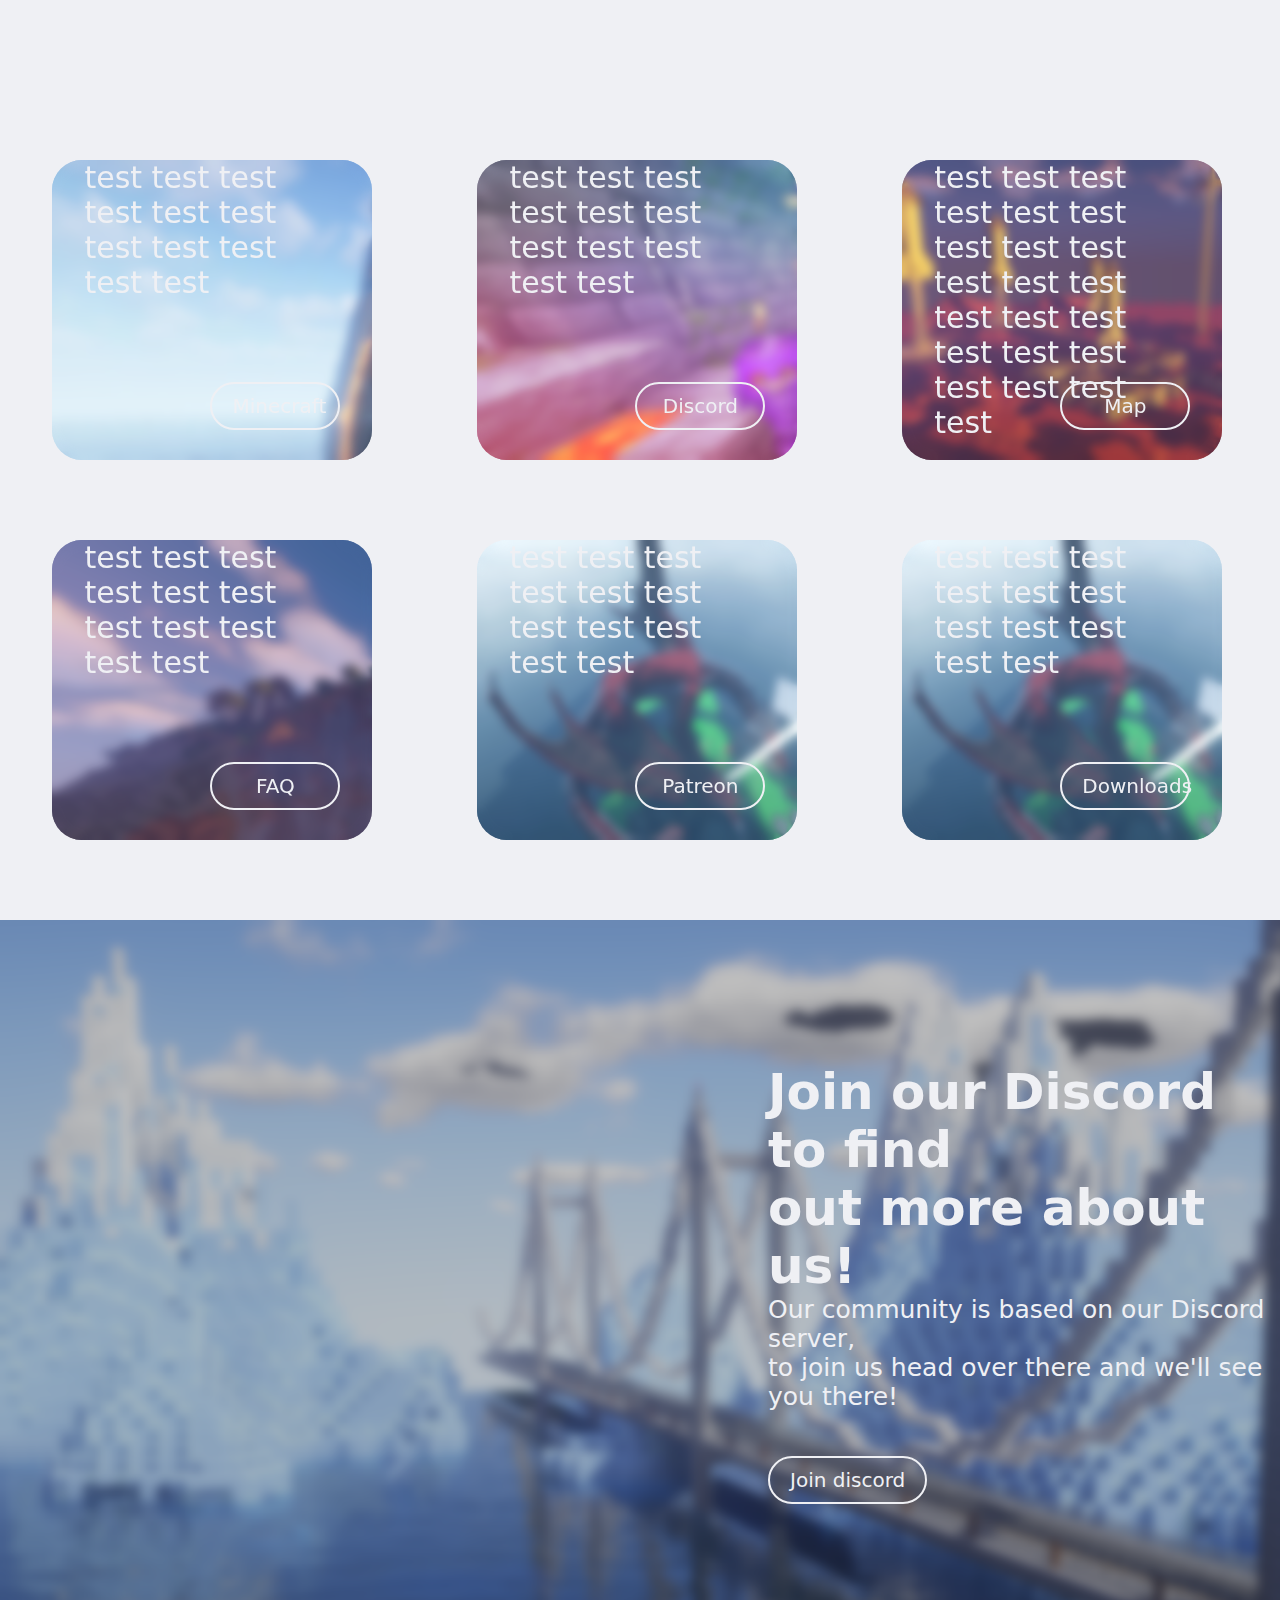
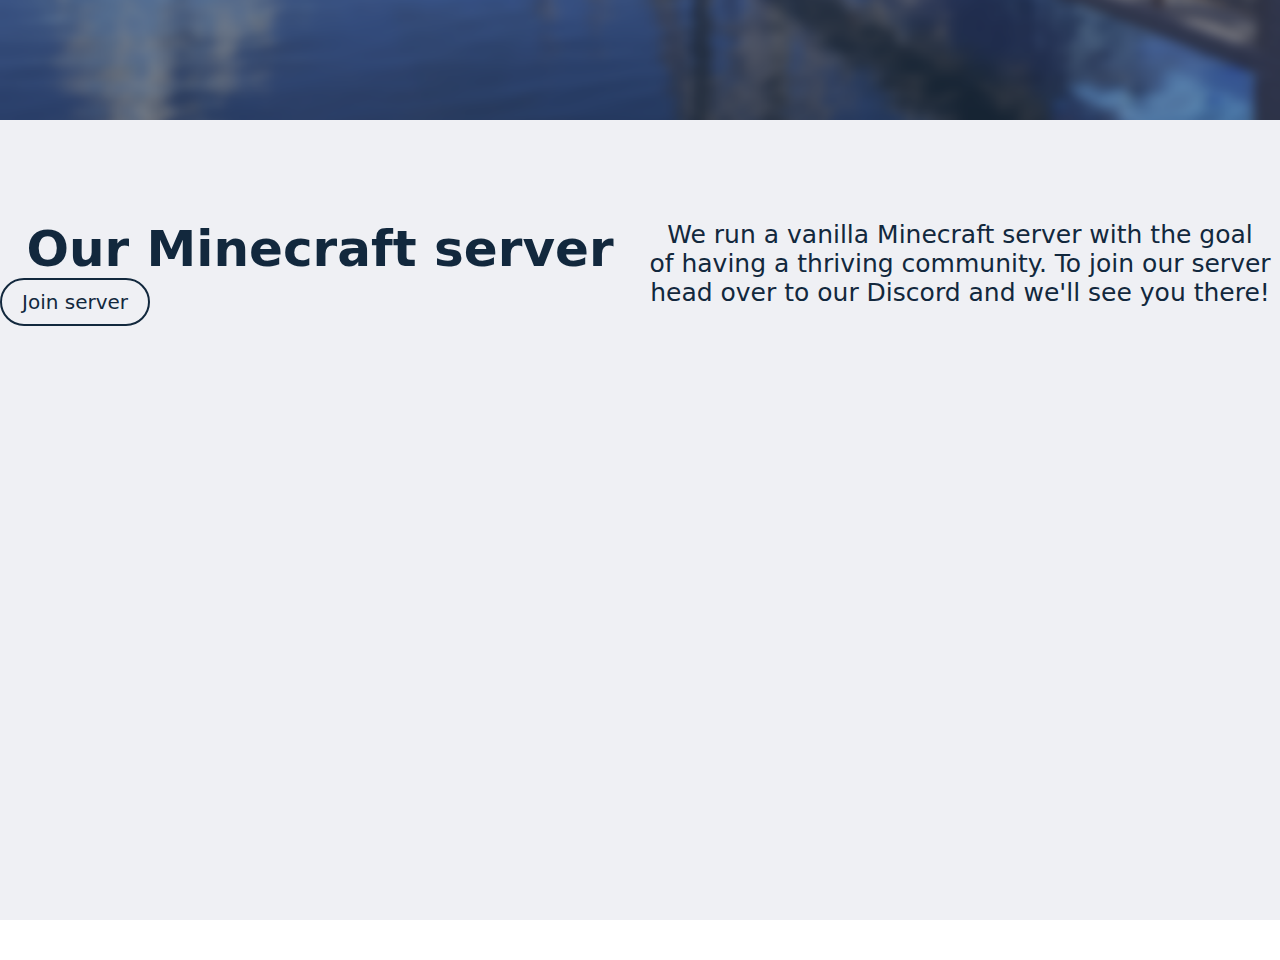
==== commit 39e73239: "fixed modals, new navbar" ====
--- a/index.html
+++ b/index.html
@@ -22,7 +22,7 @@
     <body>
 
         <header id="header"></header>
-        <div class="content-box3">
+        <div class="content-box3" style="height: 200px;">
         </div>
 
         <div class="content-box3">
@@ -66,6 +66,14 @@
                     <a href="patreon.html">Patreon</a>
                 </div>
             </div>
+            <div class="link-box" style="background-image: url(images/dragon_background.png);">
+                <div class="link-box-blur">
+                    <p>
+                        test test test test test test test test test test test
+                    </p>
+                    <a href="downloads.html">Downloads</a>
+                </div>
+            </div>
         </div>
         
         
--- a/style.css
+++ b/style.css
@@ -205,16 +205,23 @@
 }
 
 .menu2{
-    width: 100%;
+    width: 70%;
     background-color: var(--fourth);
-    background-color: #FF7E42;
-    background-color: rgb(255, 126, 66, 0.99);
+    background-color: #FF9260;
+    background-color: #212529;
+    background-color: rgb(255, 126, 66);
+
     height: 85px;
     margin-top: 700px;
+    margin-left: auto;
+    margin-right: auto;
+    z-index: 2;
+    position: relative;
+    box-shadow: 0px 0px 8px 0.5px #3D3D3D;
 }
 
 .menu2-items-container{
-    width: 43%;
+    width: 100%;
     height: 100%;
     margin: 0 auto;
 }
@@ -244,6 +251,7 @@
     width: calc(100% / 7);
     height: 100%;
     line-height: 85px;
+    cursor: pointer;
 }
 
 /* Play button modal*/
@@ -265,7 +273,20 @@
     left: 50%;
     left:50%; 
     top:50%; 
-    transform: translate(-50%, -50%)
+    transform: translate(-50%, -50%);
+
+    animation-name: playModal;
+    animation-duration: 0.3s;
+}
+
+.play-modal ul {
+    list-style-type: none;
+}
+
+.play-modal ul li {
+    position: relative;
+    padding: 3px 0 2px 25px;
+    font-size: 50px;
 }
 
 .content-box1-child{
@@ -346,7 +367,7 @@
     background-color: var(--second);
     height: 800px;
     position: relative;
-    z-index: 1;
+    margin-top: -40px;
 }
 
 .content-box2-discord a{
@@ -433,6 +454,7 @@
     float: left;
     transition: background-color .2s;
     position: relative;
+    margin-top: -40px;
 }
 
 .download-content-box:hover{
@@ -871,3 +893,8 @@
     to {top: 0; opacity: 1;}
   }
 
+  @keyframes playModal {
+    from {width: 40%; height: 40%; opacity: 0.0;} 
+    to {width: 50%; height: 50%; opacity: 1;}
+  }
+
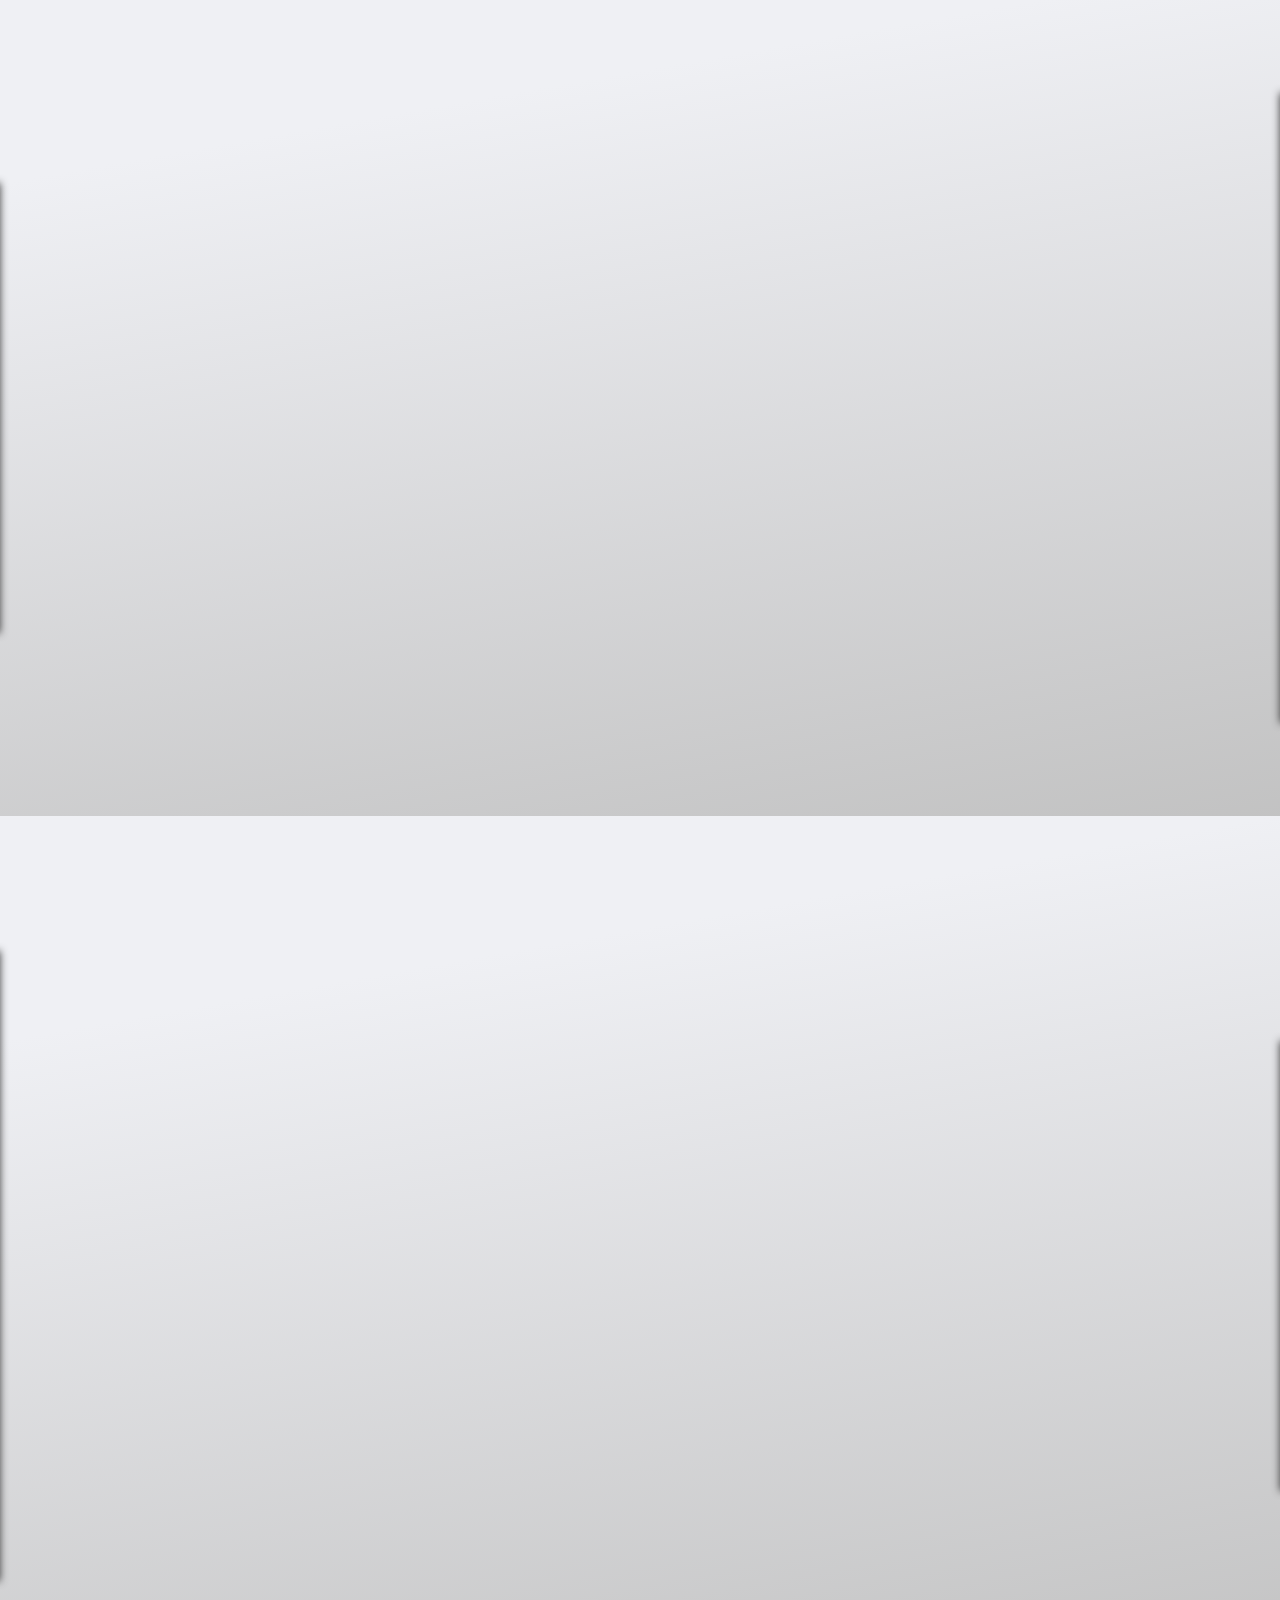
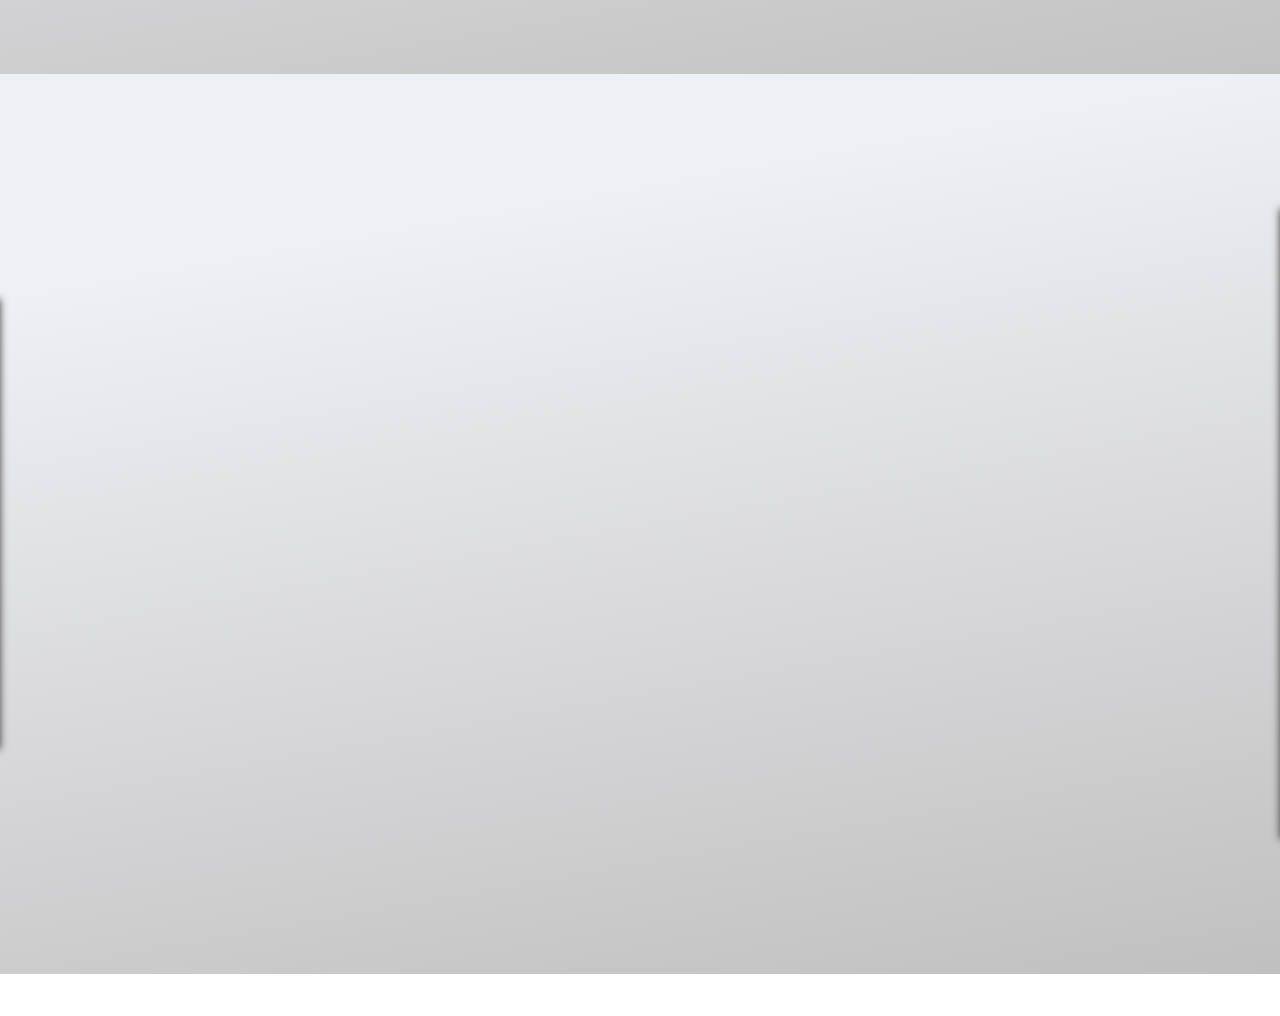
==== commit 26231727: "new main page + animations" ====
--- a/index.html
+++ b/index.html
@@ -20,98 +20,42 @@
     </head>
 
     <body>
+        <header id="header"></header>
 
-        <header id="header"></header>
-        <div class="content-box3" style="height: 200px;">
+        <div class="index-container">
+            <div class="index-box1" id="box1">
+                <h1> Test test test test</h1>
+                <p> Test test test test test test test Test test test test test test testTest test test test test test testTest test test test test test testTest test test test test test test</p>
+                <a href="" class="index-box1-button">Test</a>
+            </div>
+            <div class="index-box1-image" id="img1">
+
+            </div>
+        </div>
+        <div class="index-container">
+            <div class="index-box2" id="box2">
+                <h1> Test test test test</h1>
+                <p> Test test test test test test test Test test test test test test testTest test test test test test testTest test test test test test testTest test test test test test test</p>
+                <a href="" class="index-box1-button">Test</a>
+            </div>
+            <div class="index-box2-image" id="img2">
+
+            </div>
+        </div>
+        <div class="index-container">
+            <div class="index-box1" id="box3">
+                <h1> Test test test test</h1>
+                <p> Test test test test test test test Test test test test test test testTest test test test test test testTest test test test test test testTest test test test test test test</p>
+                <a href="" class="index-box1-button">Test</a>
+            </div>
+            <div class="index-box1-image" id="img3">
+
+            </div>
         </div>
 
-        <div class="content-box3">
-            <div class="link-box" style="background-image: url(images/mountain_background.png);">
-                <div class="link-box-blur">
-                    <p>
-                        test test test test test test test test test test test
-                    </p>
-                    <a href="minecraft.html">Minecraft</a>
-                </div>
-            </div>
-            <div class="link-box" style="background-image: url(images/players_background.png);">
-                <div class="link-box-blur">
-                    <p>
-                        test test test test test test test test test test test
-                    </p>
-                    <a href="https://discord.gg/ufnBxBS">Discord</a>
-                </div>
-            </div>
-            <div class="link-box" style="background-image: url(images/mars_background.png);">
-                <div class="link-box-blur">
-                    <p>
-                        test test test test test test test test test test test test test test test test test test test test test test
-                    </p>
-                    <a href="">Map</a>
-                </div>
-            </div>
-            <div class="link-box" style="background-image: url(images/mountain2_background.png);">
-                <div class="link-box-blur">
-                    <p>
-                        test test test test test test test test test test test
-                    </p>
-                    <a href="faq.html">FAQ</a>
-                </div>
-            </div>
-            <div class="link-box" style="background-image: url(images/dragon_background.png);">
-                <div class="link-box-blur">
-                    <p>
-                        test test test test test test test test test test test
-                    </p>
-                    <a href="patreon.html">Patreon</a>
-                </div>
-            </div>
-            <div class="link-box" style="background-image: url(images/dragon_background.png);">
-                <div class="link-box-blur">
-                    <p>
-                        test test test test test test test test test test test
-                    </p>
-                    <a href="downloads.html">Downloads</a>
-                </div>
-            </div>
-        </div>
-        
-        
-        <div class="content-box2">
-            <iframe src="https://discord.com/widget?id=439860439283662848&theme=dark" width="350" height="500" allowtransparency="true" frameborder="0" sandbox="allow-popups allow-popups-to-escape-sandbox allow-same-origin allow-scripts"></iframe>
-            
-            <div class="content-box2-text-wrapper">
-                <div class="content-box2-title">
-                    Join our Discord to find<br>
-                    out more about us!
-                </div>
-                <div class="content-box2-text">
-                    Our community is based on our Discord server,<br>
-                    to join us head over there and we'll see you there!
-                </div>
-                <div class="content-box2-discord">   
-                    <a href="https://discord.gg/ufnBxBS"> Join discord</a> 
-                </div>
-            </div>
-        </div>
-        <div class="content-box1">
-            <div class="content-box1-child">
-                <div class="content-box1-title">
-                    Our Minecraft server
-                </div>
-                <a class="green-join-button" href=""> Join server</a>
-            </div>
-            <div class="content-box1-child">
-                <div class="content-box1-text">
-                    We run a vanilla Minecraft server with the goal<br>of having a thriving community. To join our server<br>head over to our Discord and we'll see you there!
-                </div>
-            </div>
 
-        </div>
-        
-
-        <footer id="footer">
-        </footer>
+        <footer id="footer"></footer>
     </body>
     <script src="autoscroll.js"></script>
+    <script src="indexAnimation.js"></script>
 </html>--- a/style.css
+++ b/style.css
@@ -22,13 +22,91 @@
   font-family: Segoe UI,Frutiger,Frutiger Linotype,Dejavu Sans,Helvetica Neue,Arial,sans-serif; 
 }
 
+.top-bar{
+    width: 80%;
+    height: 55px;
+    position: fixed;
+    top: 0px;
+    background-color: rgb(18,40,61, 0.5);
+    border-bottom-left-radius: 20px;
+    border-bottom-right-radius: 20px;
+    left: 50%;
+    transform: translate(-50%, 0);
+    box-shadow: 0px 0px 8px 0.1px #3D3D3D;
+    transition: top 0.2s;
+}
+
+.top-bar-right{
+    width: 50%;
+    height: 100%;
+    position: absolute;
+    right: 0;
+}
+
+.top-bar-logos-container{
+    width: 165px;
+    height: 100%;
+    margin: 0 auto;
+}
+
+.top-bar-right a{
+    color: var(--second);
+    line-height: 55px;
+    font-size: 20px;
+}
+
+.top-bar-right p{
+    font-family: Segoe UI,Frutiger,Frutiger Linotype,Dejavu Sans,Helvetica Neue,Arial,sans-serif; 
+    font-size: 15px;
+    font-weight: 400;
+    color: inherit;
+    float: right;
+}
+
+.top-bar-right a:hover{
+    color: rgb(239,240,244, 0.8)
+}
+
+.top-bar-left{
+    width: 50%;
+    height: 100%;
+    position: absolute;
+    left: 0;
+}
+
+.top-bar-left-text-container{
+    width: 155px;
+    height: 100%;
+    margin: 0 auto;
+}
+
+.top-bar-left-text-container p{
+    color: var(--second);
+    line-height: 55px;
+    font-size: 20px;
+    text-align: center;
+    font-weight: 200;
+}
+
+.footer-container{
+    position: relative;
+    height: 200px;
+    width: 100%;
+    margin-bottom: 0px;
+    float: left;
+}
+
 .footer{
     width: 100%;
     height: 200px;
     background-color: var(--first);
-    position: relative;
+    position: absolute;
     float: left;
     margin-bottom: 0px;
+}
+
+.open{
+    bottom:0px;
 }
 
 #borderLeft {
@@ -112,6 +190,11 @@
     transform: translate(-50%, 0);
     top: 300px;
     z-index: -1;
+    color: var(--second);
+
+    background: linear-gradient(350deg, #F6E5FF, var(--second) 80%);
+    -webkit-background-clip: text;
+    -webkit-text-fill-color: transparent;
 }
 
 .header-content-left{
@@ -119,11 +202,10 @@
     padding-left: 0%;
     font-size: 98px;
     font-weight:900;
-    color: var(--second);
 }
 
 .vertical-line{
-    width: 3px;
+    width: 2px;
     background-color: var(--second);
     float: right;
     height: 120px;
@@ -137,13 +219,11 @@
     padding-left: 20px;
     font-size: 35px;
     font-weight:700;
-    color: var(--second);
 }
 
 .header-content-center-secondtext{
     font-size: 25px;
     font-weight:200;
-    color: var(--second);
 }
 
 .header-content-right{
@@ -151,7 +231,6 @@
     margin-left: 20px;
     font-size: 20px;
     font-weight:200;
-    color: var(--second);
     margin-top: 20px;
     border: 2px;
     border-style: solid;
@@ -169,7 +248,7 @@
 }
 
 .header-content-right a{
-    color: var(--second);
+    color: inherit;
 }
 
 .menu{
@@ -210,14 +289,15 @@
     background-color: #FF9260;
     background-color: #212529;
     background-color: rgb(255, 126, 66);
-
-    height: 85px;
+    border-radius: 10px;
+    height: 84px;
     margin-top: 700px;
     margin-left: auto;
     margin-right: auto;
-    z-index: 2;
+    z-index: 1;
     position: relative;
     box-shadow: 0px 0px 8px 0.5px #3D3D3D;
+    box-shadow: 0px 0px 8px 0.1px #3D3D3D;
 }
 
 .menu2-items-container{
@@ -234,7 +314,7 @@
     text-align: center;
     width: calc(100% / 7);
     height: 100%;
-    line-height: 85px;
+    line-height: 84px;
 }
 
 .menu2-items-container a:hover{
@@ -242,16 +322,23 @@
 }
 
 .menu2-play{
-    float: left;
-    font-size: 20px;
-    font-weight:400;
-    color: var(--second);
     background-color: #5CDB94;
-    text-align: center;
-    width: calc(100% / 7);
-    height: 100%;
-    line-height: 85px;
     cursor: pointer;
+    transition: background-color 0.2s;
+    border-top-right-radius: 10px;
+    border-bottom-right-radius: 10px;
+}
+
+.menu2-play:hover{
+    background-color: #4DF998;
+}
+
+#border-left-menu {
+    border-left: 0px solid var(--second);
+    position: absolute;
+    top: 20%;
+    bottom: 20%;
+    opacity: 50%;
 }
 
 /* Play button modal*/
@@ -277,6 +364,17 @@
 
     animation-name: playModal;
     animation-duration: 0.3s;
+    border-radius: 10px;
+}
+
+.play-modal-text-container{
+    width: 80%;
+    height: 80%;
+    position: absolute;
+    left: 50%;
+    left:50%; 
+    top:50%; 
+    transform: translate(-50%, -50%);
 }
 
 .play-modal ul {
@@ -285,8 +383,22 @@
 
 .play-modal ul li {
     position: relative;
-    padding: 3px 0 2px 25px;
-    font-size: 50px;
+    width: 100%;
+    font-size: 25px;
+    border-bottom: 1px solid darkgray;
+    color: var(--first);
+    padding-bottom: 4%;
+    padding-top: 4%;
+    font-weight: 800;
+}
+
+.play-modal ul li a{
+    color: var(--third);
+    text-decoration: underline;
+}
+
+.play-modal ul li a:hover{
+    color: var(--first);
 }
 
 .content-box1-child{
@@ -367,7 +479,7 @@
     background-color: var(--second);
     height: 800px;
     position: relative;
-    margin-top: -40px;
+    margin-top: -42px;
 }
 
 .content-box2-discord a{
@@ -398,6 +510,7 @@
     background-color: var(--second);
     height: 900px;
     position: static;
+    margin-top: -42px;
 }
 
 .faq{
@@ -444,6 +557,7 @@
     width: 50%;
     float: left;
     height: 900px;
+    margin-top: -42px;
 }
 
 .download-content-box{
@@ -500,6 +614,7 @@
     background-color: var(--second);
     height: 1300px;
     position: relative;
+    margin-top: -42px;
 }
 
 .staff-content-box{
@@ -561,6 +676,7 @@
     position: relative;
     float: left;
     margin: 0px;
+    margin-top: -42px;
 }
 
 .minecraft-content-left h1{
@@ -588,6 +704,7 @@
     background-color: white;
     position: relative;
     float: left;
+    margin-top: -42px;
 }
 
 .minecraft-content-right a{
@@ -655,6 +772,7 @@
     height: 450px;
     background-color: var(--second);
     float: left;
+    margin-top: -42px;
 }
 
 .patreon-content-box-child{
@@ -888,6 +1006,121 @@
     right: 10%;
 }
 
+.index-container{
+    height: 900px;
+    width: 100%;
+    background: linear-gradient(350deg, rgb(192, 192, 192), var(--second) 80%);
+    position: relative;
+    margin-top: -42px;
+}
+
+.index-box1{
+    width: 45%;
+    height: 70%;
+    position: absolute;
+    color: var(--third);
+    left: 100%;
+    background: linear-gradient(350deg, var(--first), var(--third) 80%);
+    top: 50%;
+    transform: translate(0, -50%);
+    box-shadow: 0px 0px 8px 0.1px #3D3D3D;
+
+    transition: left 0.2s;
+}
+
+.index-box2{
+    width: 45%;
+    height: 70%;
+    position: absolute;
+    color: var(--third);
+    right: 100%;
+    background: linear-gradient(350deg, var(--first), var(--third) 80%);
+    top: 50%;
+    transform: translate(0, -50%);
+    box-shadow: 0px 0px 8px 0.1px #3D3D3D;
+
+    transition: right 0.3s;
+}
+
+.index-box1-image{
+    width: 45%;
+    height: 50%;
+    position: absolute;
+    right: 100%;
+    background-image: url('images/mountain2_background.png');
+    display: block;
+    top: 50%;
+    transform: translate(0, -50%);
+    box-shadow: 0px 0px 8px 0.1px #3D3D3D;
+
+    transition: right 0.2s;
+}
+
+.index-box2-image{
+    width: 45%;
+    height: 50%;
+    position: absolute;
+    left: 100%;
+    background-image: url('images/mars_background.png');
+    display: block;
+    top: 50%;
+    transform: translate(0, -50%);
+    box-shadow: 0px 0px 8px 0.1px #3D3D3D;
+
+    transition: left 0.3s;
+}
+
+.index-box1 h1{
+    color: var(--second);
+    font-size: 40px;
+    font-weight: 600;
+    padding: 5% 14%;
+}
+
+.index-box2 h1{
+    color: var(--second);
+    font-size: 40px;
+    font-weight: 600;
+    padding: 5% 14%;
+}
+
+.index-box1 p{
+    color: var(--second);
+    font-size: 20px;
+    font-weight: 300;
+    padding: 5% 14%;
+}
+
+.index-box2 p{
+    color: var(--second);
+    font-size: 20px;
+    font-weight: 300;
+    padding: 5% 14%;
+}
+
+.index-box1-button{
+    border: 2px solid var(--second);
+    color: var(--second);
+    position: absolute;
+    background-color: transparent;
+    font-size: 20px;
+    padding-top: 10px;
+    padding-bottom: 10px;
+    padding-left: 20px;
+    padding-right: 20px;
+    border-radius: 25px;
+    text-align: center;
+    width: 150px;
+    left: 14%;
+    bottom: 10%;
+
+    background-color: var(--second);
+    color: var(--first);
+    border-radius: 6px;
+    box-shadow: 0px 0px 8px 0.1px #3D3D3D;
+}
+
+
 @keyframes animatetop {
     from {top: -300px; opacity: 1;}
     to {top: 0; opacity: 1;}
@@ -898,3 +1131,4 @@
     to {width: 50%; height: 50%; opacity: 1;}
   }
 
+
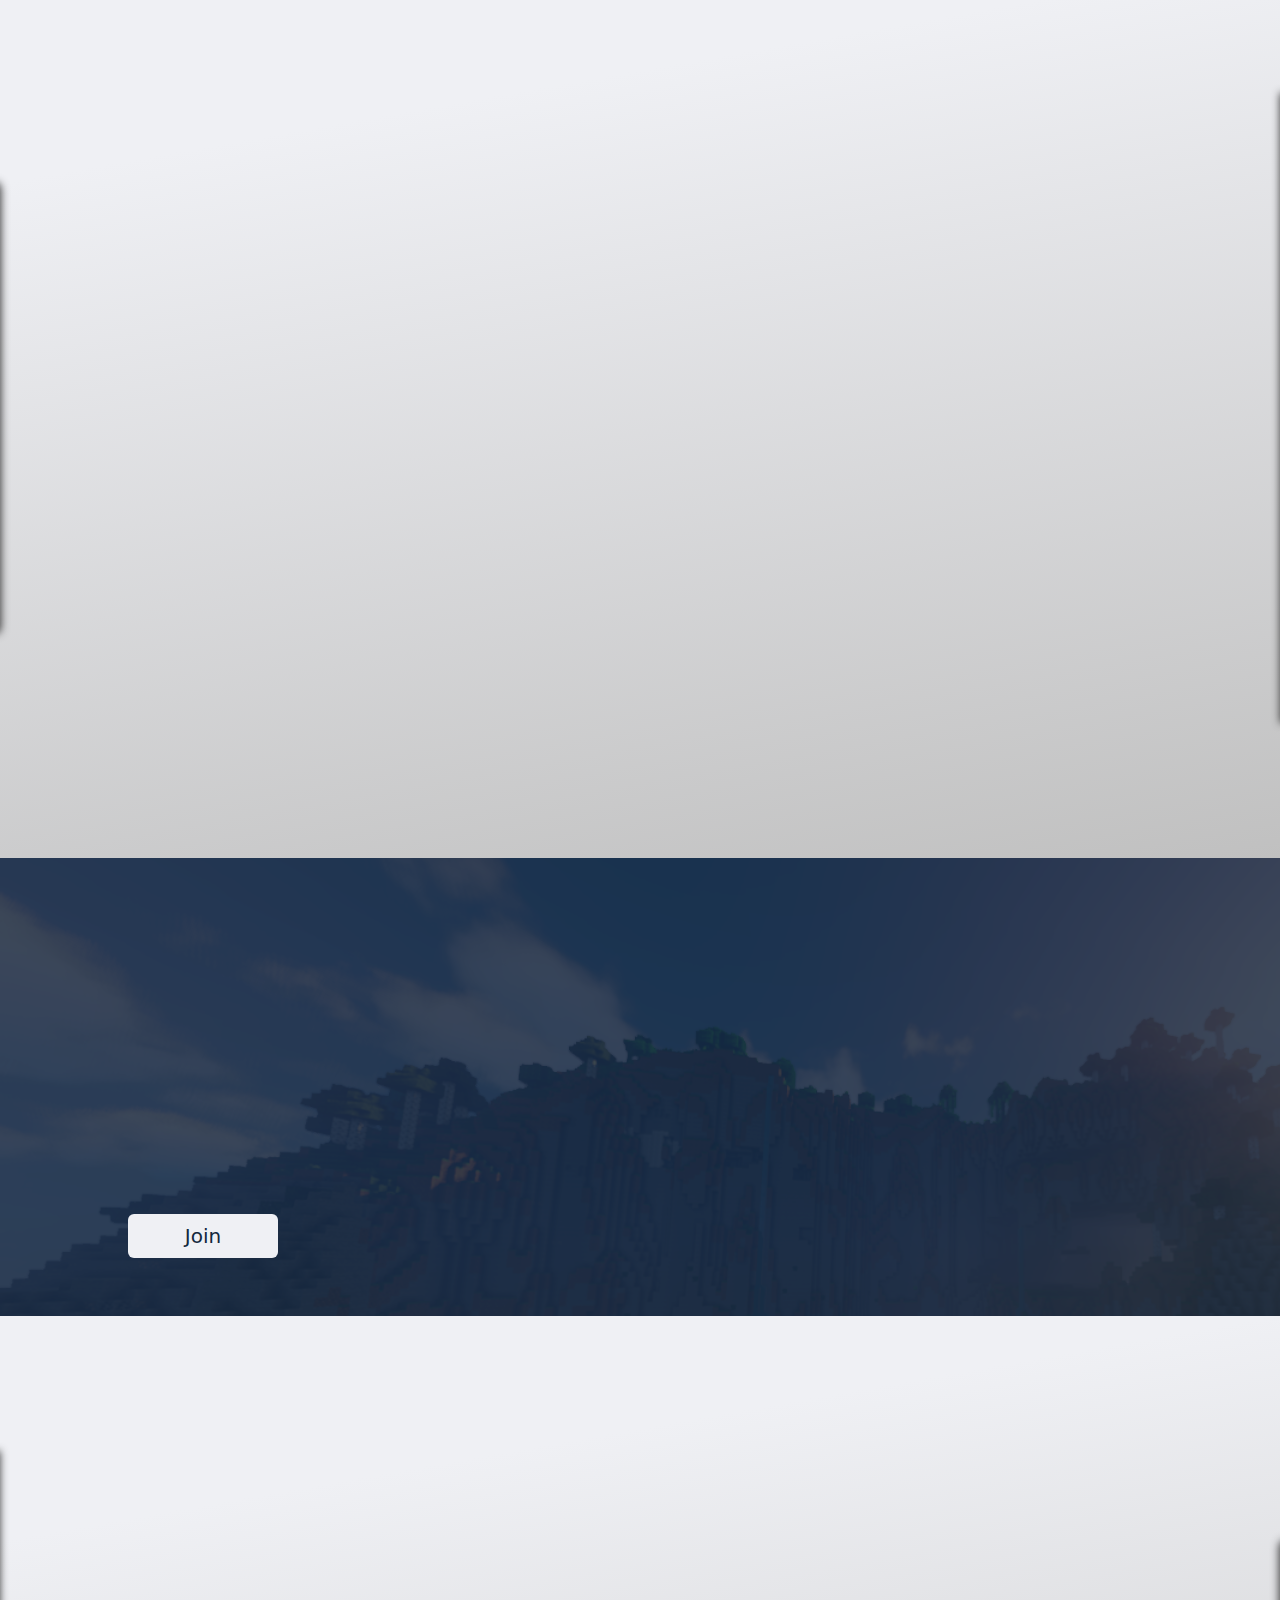
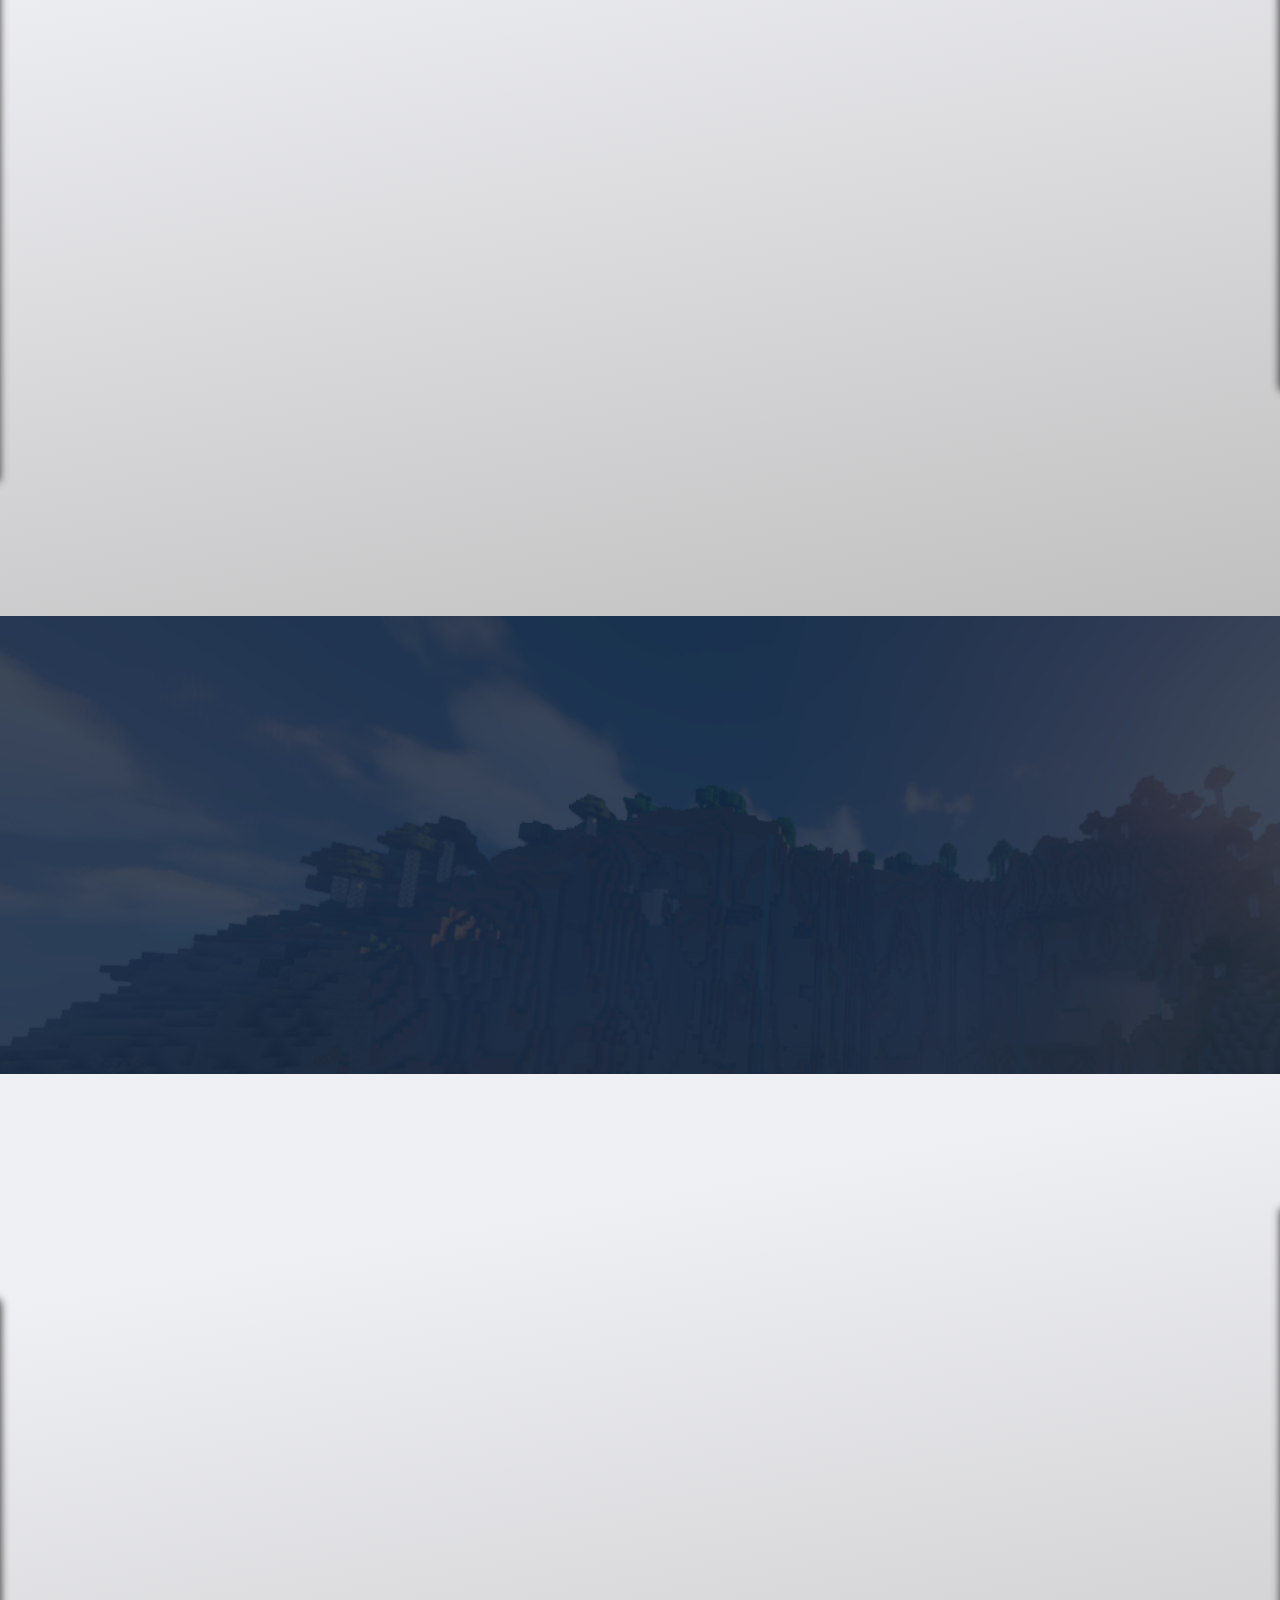
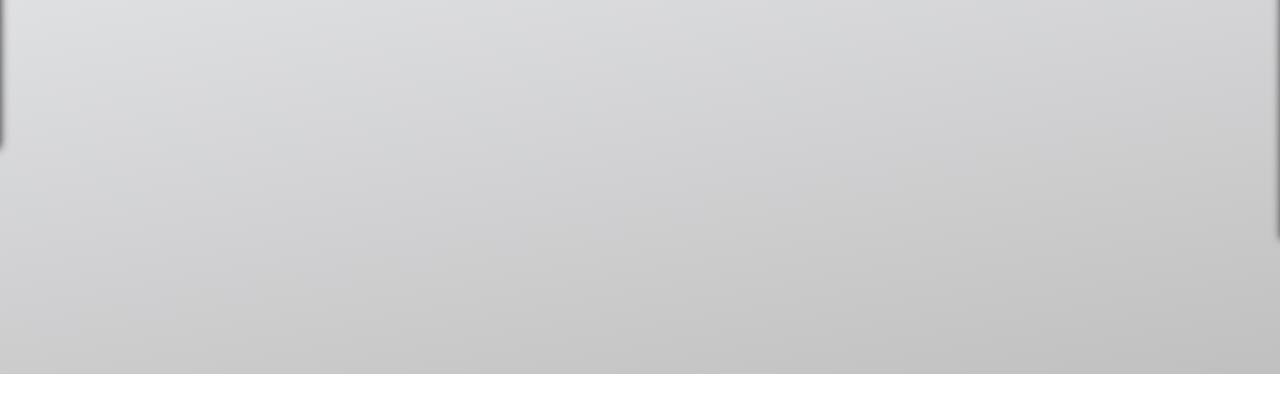
==== commit b61ded70: "home page updates" ====
--- a/index.html
+++ b/index.html
@@ -32,6 +32,28 @@
 
             </div>
         </div>
+        <div class="index-between">
+            <div class="index-between-color">
+                <div class="index-discord-left">
+                    <p> Our community is based on Discord</p>
+                    <a href="" class="index-discord-button">Join</a>
+                </div>
+                <div class="index-discord-right">
+                    <div class="index-discord-right-section">
+                        <h1>0</h1>
+                        <p> Discord members online</p>
+                    </div>
+                    <div class="index-discord-right-section">
+                        <h1>0</h1>
+                        <p> Total Discord members</p>
+                    </div>
+                    <div class="index-discord-right-section">
+                        <h1>0</h1>
+                        <p> Discord users online</p>
+                    </div>
+                </div>
+            </div>
+        </div>
         <div class="index-container">
             <div class="index-box2" id="box2">
                 <h1> Test test test test</h1>
@@ -40,6 +62,11 @@
             </div>
             <div class="index-box2-image" id="img2">
 
+            </div>
+        </div>
+        <div class="index-between">
+            <div class="index-between-color">
+                
             </div>
         </div>
         <div class="index-container">
--- a/style.css
+++ b/style.css
@@ -296,8 +296,8 @@
     margin-right: auto;
     z-index: 1;
     position: relative;
-    box-shadow: 0px 0px 8px 0.5px #3D3D3D;
-    box-shadow: 0px 0px 8px 0.1px #3D3D3D;
+    /*box-shadow: 0px 0px 8px 0.5px #3D3D3D;*/
+    box-shadow: 0px 0px 20px 0.1px #3D3D3D;
 }
 
 .menu2-items-container{
@@ -1021,11 +1021,12 @@
     color: var(--third);
     left: 100%;
     background: linear-gradient(350deg, var(--first), var(--third) 80%);
+    background-color: var(--third);
     top: 50%;
     transform: translate(0, -50%);
     box-shadow: 0px 0px 8px 0.1px #3D3D3D;
 
-    transition: left 0.2s;
+    transition: all 0.3s ease-out;
 }
 
 .index-box2{
@@ -1035,11 +1036,13 @@
     color: var(--third);
     right: 100%;
     background: linear-gradient(350deg, var(--first), var(--third) 80%);
+    background: linear-gradient(350deg, #f12711, #f5af19 80%);
+    background-color: var(--second);
     top: 50%;
     transform: translate(0, -50%);
     box-shadow: 0px 0px 8px 0.1px #3D3D3D;
 
-    transition: right 0.3s;
+    transition: all 0.3s ease-out;
 }
 
 .index-box1-image{
@@ -1051,9 +1054,10 @@
     display: block;
     top: 50%;
     transform: translate(0, -50%);
+    border-radius: 7px;
     box-shadow: 0px 0px 8px 0.1px #3D3D3D;
 
-    transition: right 0.2s;
+    transition: all 0.3s ease-out;
 }
 
 .index-box2-image{
@@ -1065,9 +1069,10 @@
     display: block;
     top: 50%;
     transform: translate(0, -50%);
+    border-radius: 7px;
     box-shadow: 0px 0px 8px 0.1px #3D3D3D;
 
-    transition: left 0.3s;
+    transition: all 0.3s ease-out;
 }
 
 .index-box1 h1{
@@ -1117,9 +1122,111 @@
     background-color: var(--second);
     color: var(--first);
     border-radius: 6px;
-    box-shadow: 0px 0px 8px 0.1px #3D3D3D;
-}
-
+
+    transition: width 0.2s;
+}
+
+.index-box1-button:hover{
+    width: 170px;
+}
+
+.index-between{
+    position: relative;
+    height: 500px;
+    width: 100%;
+    background-image: url('images/mountain_wide.png');
+}
+
+.index-between-color{
+    background-color: rgb(18,40,61, 0.8);
+    position: absolute;
+    height: 100%;
+    width: 100%;
+}
+
+.index-between-box1{
+    position: absolute;
+    height: 30%;
+    width: 0%;
+    left: 0%;
+    top: 35%;
+    transform: translate(0, -50%);
+    background-color: var(--third);
+    transition: all 0.3s ease-in;
+}
+
+.index-discord-right{
+    width: 50%;
+    height: 100%;
+    position: absolute;
+    right: 10%;
+    color: rgb(18,40,61,0);
+    transition: all 0.3s ease-in;
+}
+
+.index-discord-right-section{
+    width: calc(100% / 3);
+    height: 100%;
+    float: left;
+}
+
+.index-discord-right-section h1{
+    font-size: 70px;
+    font-weight: 900;
+    text-align: center;
+    margin-top: 35%;
+    color: inherit;
+    width: 100%;
+}
+
+.index-discord-right-section p{
+    font-size: 30px;
+    font-weight: 500;
+    text-align: center;
+    color: inherit;
+    padding: 0 25%;
+}
+
+.index-discord-left{
+    width: 20%;
+    height: 100%;
+    position: absolute;
+    left: 10%;
+    color: rgb(18,40,61,0);
+    transition: all 0.3s ease-in;
+}
+
+.index-discord-left p{
+    color: inherit;
+    font-size: 50px;
+    font-weight: 700;
+    margin-top: 17%;
+}
+
+.index-discord-button{
+    border: 2px solid inherit;
+    color: inherit;
+    position: absolute;
+    background-color: transparent;
+    font-size: 20px;
+    padding-top: 10px;
+    padding-bottom: 10px;
+    padding-left: 20px;
+    padding-right: 20px;
+    border-radius: 25px;
+    text-align: center;
+    width: 150px;
+    left: 0%;
+    bottom: 20%;
+    background-color: var(--second);
+    color: var(--first);
+    border-radius: 6px;
+    transition: width 0.2s;
+}
+
+.index-discord-button:hover{
+    width: 170px;
+}
 
 @keyframes animatetop {
     from {top: -300px; opacity: 1;}
